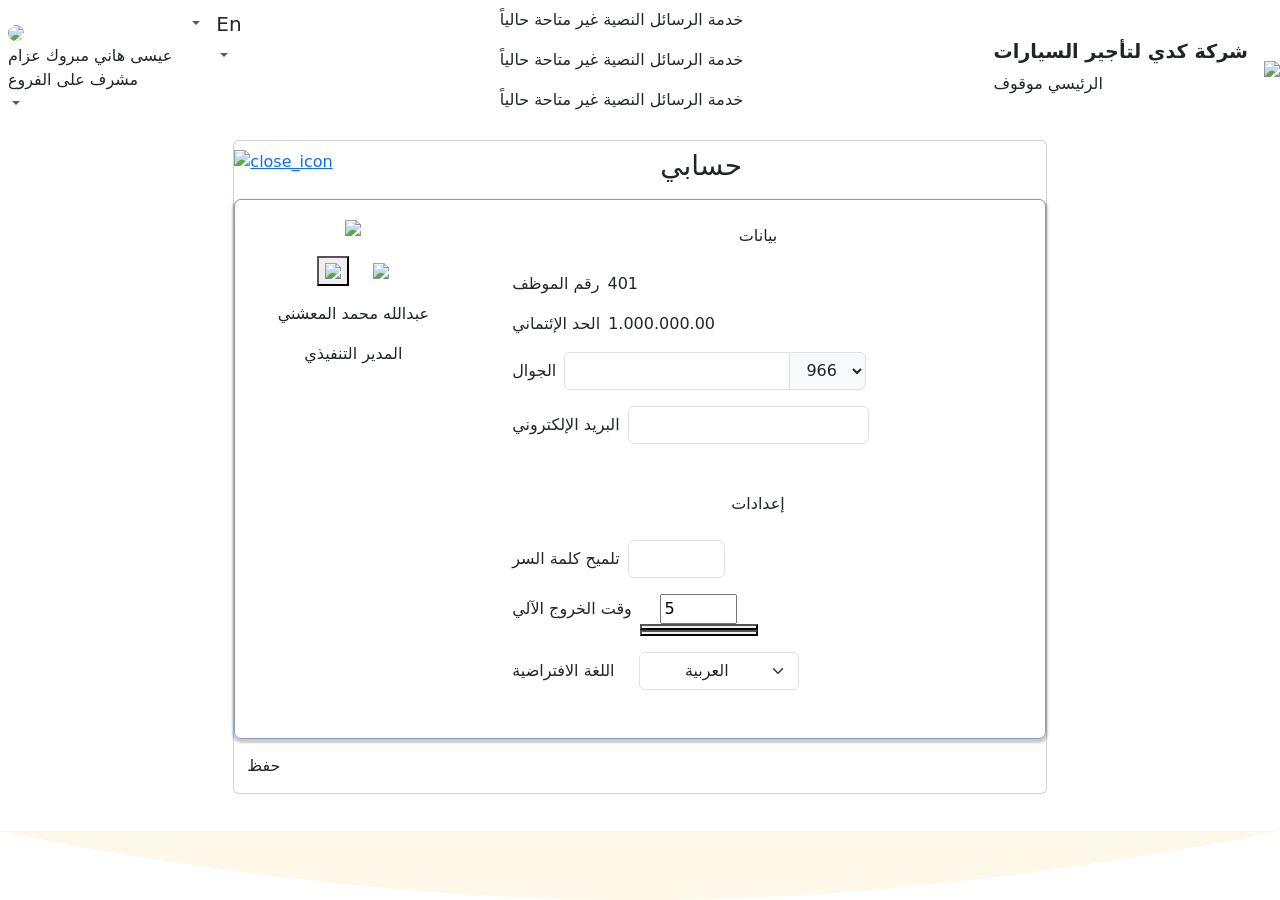
==== Pages/Account/index.html @ f010b860 "Add files via upload" ====
<!DOCTYPE html>
<html lang="en">

<head>
    <meta charset="utf-8">
    <meta http-equiv="X-UA-Compatible" content="IE=edge">
    <meta name="viewport" content="width=device-width, initial-scale=1">
    <title> حسابي</title>
    <link rel="icon" href="logo.png">
    <!-- ========================= CSS here ========================= -->
    <link href="../../css/Common_Style/sb-admin-2.min.css" rel="stylesheet">
    <link href="../../css/Common_Style/NavBar.css" rel="stylesheet">
    <link rel="stylesheet" href="https://cdn.jsdelivr.net/npm/bootstrap@5.3.0/dist/css/bootstrap.min.css">
    <link href="https://fonts.googleapis.com/css?family=Cairo:500,400,700" rel="stylesheet">
    <link rel="stylesheet" href="https://cdnjs.cloudflare.com/ajax/libs/font-awesome/5.15.4/css/all.min.css"
        integrity="sha384-..." crossorigin="anonymous">
    <link rel="stylesheet" href='https://cdnjs.cloudflare.com/ajax/libs/dripicons/2.0.0/webfont.min.css' />

    <link href="../../css/Pages_Style/style.css" rel="styleSheet">
   <style>
        body {
            min-height: 100dvh;
            display: flex;
            flex-direction: column;
            margin: 0;
            padding: 0;
        }
        .container-fluid {
            height: auto;
        }
        #content-wrapper {
            flex: 1;
            display: flex;
            flex-direction: column;
            min-height: 0;
        }
        .main-container {
            flex: 1;
            display: flex;
            flex-direction: column;
            min-height: 0;
            align-items: center;
        }
        .main-card {
            flex: 1;
            display: flex;
            flex-direction: column;
            min-height: 0;
            max-height: 93%;
        }
        .content-row {
            flex: 1;
            display: flex;
            flex-direction: column;
            min-height: 0;
            overflow-y: visible;
        }
        form {
            flex: 1;
            display: flex;
            flex-direction: column;
            min-height: 0;
        }
        fieldset {
            flex: 1;
            display: flex;
            flex-direction: column;
            min-height: 0;
        }
        .form-card {
            flex: 1;
        }
        @media(max-width:500px) {
            body {
                overflow-y: hidden;
            }
        }
        @media(min-width:1399.98px) {
            .main-card {
                max-height: 95%;
            }
        }
    </style>
    <!-- <link href="../../css/English_style.css" rel="styleSheet"> -->

</head>

<body>
    <div id="content-wrapper">
  <header class="header">
            <div class="navbar-area">
            <!-- Topbar -->
            <nav class="navbar navbar-expand navbar-light topbar mb-1 Static-top  justify-content-between"
                style="min-height:100px">
                <!-- Topbar Navbar -->
                <ul class="navbar-nav p-0">
                    <!-- Nav Item - User Information -->
                    <li class="nav-item dropdown no-arrow position-relative">
                        <a class="nav-link dropdown-toggle  gap-2" href="#" id="userDropdown" role="button"
                            data-bs-toggle="dropdown" aria-haspopup="true" aria-expanded="false">
                            <img class="img-profile rounded-circle" src="../../images/common/Demo/Employee_Picture.svg">
                            <div class="userName" style="display: flex; flex-direction: column;">
                                <span class=" text-dark font-weight-bold">
                                    عيسى هاني مبروك عزام
                                </span>
                                <span class="text-dark">
                                    مشرف على الفروع
                                </span>
                            </div>
                        </a>
                        <div class="dropdown-menu dropdown-menu-left  animated--grow-in "
                            style="font-size: 14px; width: 200px;" aria-labelledby="userDropdown">

                             <a class="dropdown-item notify-item" href="index.html">
                                <img src="../../images/common/Static/AccountNavIcon.svg"/>
                                <span>حسابى</span>
                            </a>
                            <a class="dropdown-item notify-item" data-bs-toggle="modal" data-bs-target="#PassWordModal">
                                <img src="../../images/common/Static/PasswordNavIcon.svg" />
                                <span>تغيير كلمة السر</span>
                            </a>
                            <a class="dropdown-item notify-item" href="https://ayatt12.github.io/login_v2/Systems.html">
                                <img src="../../images/common/Static/SystemsNavIcon.svg" href="https://ayatt12.github.io/login_v2/Systems.html"/>
                                <span>الانظمة</span>
                            </a>
                            <hr class="dropdown-divider">
                            <!-- item-->
                            <a class="dropdown-item notify-item" href="https://ayatt12.github.io/login_v2/index.html">
                                <img src="../../images/common/Static/LogoutNavIcon.svg" />
                                <span>تسجيل الخروج</span>
                            </a>
                        </div>
                    </li>
                    <!-- Nav Item - Alerts -->
                    <li class="nav-item dropdown no-arrow mx-2">
                        <a class="nav-link dropdown-toggle p-0" href="#" id="alertsDropdown" role="button"
                            data-bs-toggle="dropdown" aria-haspopup="true" aria-expanded="false">
                            <i class="dripicons-bell noti-icon d-flex "
                                style="font-size: 22px;vertical-align: middle;line-height: 70px;color: #7a7272;"></i>
                            <!-- Counter - Alerts -->
                            <span class="noti-icon-badge"></span>
                        </a>
                        <!-- Dropdown - Alerts -->
                        <div class="dropdown-list dropdown-menu dropdown-menu-left shadow animated--grow-in"
                            aria-labelledby="alertsDropdown">
                            <div class="row alert">
                                <div class="col-6" style="text-align:end;">
                                    الاشعارات
                                </div>

                                <div class="col-3">
                                    علي وشك
                                </div>
                                <div class="col-3">
                                    <span class="d-block">
                                        منتهي
                                    </span>
                                    <span>
                                        (لم يسجل)
                                    </span>
                                </div>
                            </div>
                            <a class="dropdown-item dropdown-item-custom ">
                                <div class="col-md-6 p-0" style="text-align:end;">
                                    مستندات الفرع
                                </div>
                                <div class="col-md-3 Not-ended-Docs-Num text-center">
                                    1
                                </div>
                                <div class="col-md-3 ended-Docs-Num">
                                    0
                                </div>
                            </a>
                            <a class="dropdown-item dropdown-item-custom ">
                                <div class="col-md-6 p-0" style="text-align:end;">
                                    وثائق السيارة
                                </div>
                                <div class="col-md-3 Not-ended-Docs-Num text-center">
                                    0
                                </div>
                                <div class="col-md-3 ended-Docs-Num">
                                    4
                                </div>
                            </a>
                            <a class="dropdown-item dropdown-item-custom ">
                                <div class="col-md-6 p-0" style="text-align:end;">
                                    صيانة السيارة
                                </div>
                                <div class="col-md-3 Not-ended-Docs-Num text-center">
                                    0
                                </div>
                                <div class="col-md-3 ended-Docs-Num">
                                    5
                                </div>
                            </a>
                            <a class="dropdown-item dropdown-item-custom ">
                                <div class="col-md-6 p-0" style="text-align:end;">
                                    اسعار السيارات
                                </div>

                                <div class="col-md-3 Not-ended-Docs-Num text-center">
                                    0
                                </div>
                                <div class="col-md-3 ended-Docs-Num">
                                    2
                                </div>
                            </a>
                        </div>
                    </li>
                    <!-- Nav Item - Language -->
                    <li class="nav-item dropdown no-arrow mx-2 ">
                        <a class="nav-link dropdown-toggle p-0" role="button" href="#">
                            <h5 style="color: #272524;">En</h5>
                        </a>
                    </li>
                </ul>
                <!-- warning messages -->
                <div class="warning-section" id="warningSection">
                    <div class="marquee">
                        <div class="marquee-content">
                            <p> خدمة الرسائل النصية غير متاحة حالياً</p>
                            <p> خدمة الرسائل النصية غير متاحة حالياً</p>
                            <p> خدمة الرسائل النصية غير متاحة حالياً</p>

                        </div>
                    </div>
                    <i class="fa-regular fa-circle-xmark marquee-xmark" id="marquee-xmark" onclick="closeWarning()"></i>
                </div>

                <!-- logo -->
                <div class="d-flex align-items-center on-mobile gap-2 gap-md-3">
                    <div class="">
                        <h1 class="hide-on-mobile" style="font-size: 1.2rem;font-weight: bold;">شركة كدي لتأجير السيارات
                        </h1>
                        <div class="Name_status">
                            <span class="extra-small-mobile m-0"> الرئيسي </span> <span
                                class="BranchStatus">موقوف</span>
                        </div>
                    </div>
                    <a href="#">
                        <img class="extra-small-mobile Logo " src="../../images/common/Demo/DefualtCompany Logo.png">
                    </a>
                </div>
            </nav>
        </div>
        </header>
        <main class="main-container container-fluid">
            <div class="row justify-content-center w-100 h-100">
                <div class="col-sm-11 col-xl-8 text-center h-100 ">
                    <div class="card main-card ">
                        <div class="col-md-12">
                            <div class="row py-2">
                                <div class="col-auto">
                                    <a href="../../index.html">
                                        <img src="../../images/common/Static/Close.svg" alt="close_icon" class="close-icon">
                                    </a>
                                </div>
                                <div class="col">
                                    <h3> حسابي </h3>
                                </div>
                            </div>
                        </div>
                        <div class="col-md-12 px-xxl-4" style="flex: 1;min-height: 0;height: 100%;">
                            <div class="row justify-content-center h-100 content-row">
                                <div class="col-md-12 h-100">
                                    <fieldset>
                                        <form class="needs-validation d-flex flex-column justify-content-between" novalidate id="AccountForm">
                                            <div class="row justify-content-end" style="flex: 1; min-height: 0;">
                                                <div class="col-lg-12 h-100 d-flex">
                                                    <div class="container-fluid" style=" border: 1px solid #39629c9c;border-radius: 7px; box-shadow: 0 2px 2px 2px rgba(0, 0, 0, 0.2);flex: 1;overflow-y: auto;overflow-x: hidden;">
                                                        <div class="row my-3 justify-content-around account-cards-row">
                                                            <div class="col-lg-3 profile-section">
                                                                <div class="row gap-1 gap-lg-3">
                                                                    <div class="col-md-12 d-flex justify-content-center">
                                                                        <div class="profile-photo" style="background-image:url(../../images/common/Demo/Employee_Picture.svg);">
                                                                            <img src="../../images/common/Static/Account_Page/change pic.svg" class="change-profile-btn" id="change-profile-btn">
                                                                            <input type="file" id="Profile-photo-input" class="d-none" name="Profile-photo"onchange="loadFile(event)" />
                                                                        </div>
                                                                    </div>
                                                                    <div class="col-md-12 d-flex justify-content-center">
                                                                        <div class="row align-items-center ">
                                                                            <div class="col-auto">
                                                                                <button type="button" class="custom-img-btn"><img src="../../images/common/Static/Account_Page/icon.svg" data-bs-toggle="modal"href="#signature-modal" /></button>
                                                                            </div>
                                                                            <div class="col-auto">
                                                                                <img src="../../images/common/Static/Account_Page/signature.svg" id="previewSignature">
                                                                            </div>
                                                                        </div>
                                                                    </div>
                                                                    <div class="col-md-12 d-flex justify-content-center  align-items-center flex-column">
                                                                        <p class="user-name">عبدالله محمد المعشني</p>
                                                                        <p>المدير التنفيذي</p>
                                                                    </div>
                                                                </div>
                                                            </div>
                                                            <div class="col-lg-8 Profile-Data-section">
                                                                <div class="info-card mb-3">
                                                                <div class="header-card text-center py-2"> بيانات</div>
                                                                <div class="data-card">
                                                                        <div class="container-fluid">
                                                                            <div class="row g-2 g-lg-0  gap-lg-3 py-3">
                                                                                <div class="col-md-6">
                                                                                    <div class="row g-2">
                                                                                        <div class="col-auto">
                                                                                            <p class="mb-0">رقم الموظف</p>
                                                                                        </div>
                                                                                        <div class="col-auto Saved-data">
                                                                                            <p class="mb-0"> 401 </p>
                                                                                        </div>
                                                                                    </div>
                                                                                </div>
                                                                                <div class="col-md-6">
                                                                                    <div class="row g-2">
                                                                                        <div class="col-auto">
                                                                                            <p class="mb-0"> الحد الإئتماني </p>
                                                                                        </div>
                                                                                        <div
                                                                                            class="col-auto Saved-data">
                                                                                            <p class="mb-0">1.000.000.00</p>
                                                                                        </div>
                                                                                    </div>
                                                                                </div>
                                                                                <div class="col-md-12">
                                                                                    <div class="row align-items-baseline g-2">
                                                                                        <div class="col-md-auto">
                                                                                            <label for="phone"class="form-label mb-0"> الجوال </label>
                                                                                        </div>
                                                                                        <div class="col-md-auto">
                                                                                            <div class="input-group">
                                                                                                <input type="tel"class="form-control inputs tel-input" id="phone" name="phone"required>
                                                                                                <select class="input-group-text select-style counterCode" name="counterCode-phone">
                                                                                                    <option value="966"> 966</option>
                                                                                                </select>
                                                                                            </div>
                                                                                        </div>
                                                                                    </div>
                                                                                </div>
                                                                                <div class="col-md-12">
                                                                                    <div class="row align-items-baseline g-2">
                                                                                        <div class="col-md-auto">
                                                                                            <label for="email"class="form-label mb-0"> البريد الإلكتروني
                                                                                            </label>
                                                                                        </div>
                                                                                        <div class="col-md-6">
                                                                                            <input type="email" id="email" class="form-control inputs english-input" name="email">
                                                                                        </div>
                                                                                    </div>
                                                                                </div>
                                                                                 <div class="header-card text-center mt-lg-4 py-2"> إعدادات</div>
                                                                                <div class="col-md-6">
                                                                                    <div class="row align-items-baseline g-2">
                                                                                        <div class="col-md-auto">
                                                                                            <label for="Password-hint"class="form-label mb-0"> تلميح كلمة السر </label>
                                                                                        </div>
                                                                                        <div class="col-md-5">
                                                                                            <input type="text"id="Password-hint"class="form-control inputs text-center"name="Password-hint"maxlength="50" required>
                                                                                        </div>
                                                                                    </div>
                                                                                </div>
                                                                                <div class="col-6 col-md-6">
                                                                                    <div class="row align-items-baseline g-2">
                                                                                        <div class="col-md-auto">
                                                                                            <label for="automatic-logout"class="form-label mb-0"> وقت الخروج الآلي</label>
                                                                                        </div>
                                                                                        <div class="col">
                                                                                            <div class="number-input-container">
                                                                                                <div class="col p-0">
                                                                                                    <input type="number"value="5" min="5" max="15"class="alert-input"name="automatic-logout" id="automatic-logout" />
                                                                                                </div>
                                                                                                <div class="col d-flex flex-column-reverse p-0">
                                                                                                    <button type="button" class="deincrement"></button>
                                                                                                    <button type="button"class="increment"></button>
                                                                                                </div>
                                                                                            </div>
                                                                                        </div>
                                                                                    </div>
                                                                                </div>
                                                                                <div class="col-6 col-xl-7">
                                                                                    <div class="row align-items-baseline">
                                                                                        <div class="col-md-auto">
                                                                                            <label for="lang">اللغة الافتراضية</label>
                                                                                        </div>
                                                                                        <div class="col">
                                                                                            <select class="form-select select-style text-center"name="language"id="lang">
                                                                                                <option value="Arabic"> العربية</option>
                                                                                                <option value="English"> الإنجليزية</option>
                                                                                            </select>
                                                                                        </div>
                                                                                    </div>
                                                                                </div>
                                                                            </div>
                                                                        </div>
                                                                    </div>
                                                                </div>
                                                            </div>
                                                        </div>
                                                    </div>
                                                </div>
                                            </div>
                                            <div class="col-md-12 py-2 px-0 d-flex">
                                                <button class="btn check-btn payment-button" type="submit">حفظ</button>
                                            </div>
                                        </form>
                                    </fieldset>
                                </div>
                            </div>

                        </div>
                    </div>
                </div>
            </div>
        </main>
        <footer class="fixed-bottom-xl">
            <div class="before-footer-widget">
                <svg width: 100%; height:auto viewbox="0 0 2444 132">
                    <path fill="rgba(254, 248, 232, 1)" fill-rule="evenodd"
                        d="M1222 0h1222c-444.13 88-852.127 132-1223.993 132C849.253 132 442.585 88.263 0 .789V0h1222z">
                    </path>
                </svg>
            </div>
        </footer>
        <!-- signature modal -->
        <div class="modal fade" id="signature-modal" tabindex="-1" aria-hidden="true" data-bs-backdrop="static"
            data-bs-keyboard="false">
            <div class="modal-dialog modal-dialog-centered d-flex justify-content-center">
                <div class="modal-content signature-modal-content p-3">
                    <div class="modal-header p-1 border-0">
                        <button type="button" class="btn-close m-0 p-1" data-bs-dismiss="modal"
                            aria-label="Close"></button>
                    </div>
                    <div class="modal-body Signature-modal-body">
                        <div class="SignatureCard">
                            <div class="image-main-container" id="removeSignatureImg"></div>
                            <div class="upload-container">


                            </div>
                        </div>
                        <br>
                        <div class="row">

                            <div class="col-3">
                                <div class="sinature-Btn-Card p-2">
                                    <img src="../../images/common/Static/Account_Page/signature/Pic.svg" class="w-100" id="UploadSigntaurePic">
                                    <input type="file" id="imageUpload" accept="image/*" style="display: none;">
                                </div>
                            </div>

                            <div class="col-3">
                                <div class="sinature-Btn-Card p-2">
                                    <img src="../../images/common/Static/Account_Page/signature/file-signature_9795523 1.svg" class="w-100"
                                        id="WriteSignature">
                                </div>
                            </div>
                             <div class="col-3">
                                <div class="sinature-Btn-Card p-2">
                                    <img src="img/signature/Frame.svg" class="w-100" id="clear">
                                </div>
                            </div>
                            <div class="col-3">
                                <div class="sinature-Btn-Card p-2">
                                    <img src="../../images/common/Static/Account_Page/signature/save.svg" class="w-100" id="save">
                                </div>
                            </div>
                        </div>
                    </div>
                </div>
            </div>
        </div>

    </div>
    <script src="https://cdn.jsdelivr.net/npm/bootstrap@5.0.2/dist/js/bootstrap.min.js"
        integrity="sha384-cVKIPhGWiC2Al4u+LWgxfKTRIcfu0JTxR+EQDz/bgldoEyl4H0zUF0QKbrJ0EcQF"
        crossorigin="anonymous"></script>
    <script src="https://cdnjs.cloudflare.com/ajax/libs/jquery/3.5.1/jquery.min.js"></script>

    <script src="Scripts/signature.js"></script>
    <!-- local scripts  Profile photo change-->
    <script>
        const changeProfileBtn = document.getElementById('change-profile-btn');
        const ProfilePhotoInput = document.getElementById('Profile-photo-input');
        const profilePhotoDiv = document.querySelector('.profile-photo');

        changeProfileBtn.addEventListener('click', function () {
            ProfilePhotoInput.click();
        });

        var loadFile = function (event) {
            var reader = new FileReader();
            reader.onload = function () {
                profilePhotoDiv.style.backgroundImage = 'url(' + reader.result + ')';
            };
            reader.readAsDataURL(event.target.files[0]);
        };
    </script>

    <!-- local scripts  increment / decrement -->

    <script>
        let deincrement = document.querySelector(".deincrement");
        let increment = document.querySelector(".increment");
        let number = document.querySelector(".alert-input");

        let step = 5;
        let max = 15;
        let min = 5;

        number.addEventListener('blur', () => {
            let currentValue = parseInt(number.value);
            if (isNaN(currentValue)) {
                number.value = min;
            } else if (currentValue > max) {
                number.value = max;
            } else if (currentValue < min) {
                number.value = min;
            }
        });

        increment.addEventListener("click", () => {
            if (parseInt(number.value) + step >= max) {
                number.value = max;
                increment.style.backgroundImage = "url('../../images/common/Static/Account_Page/up1.svg')";
                deincrement.style.backgroundImage = "url('../../images/common/Static/Account_Page/down.svg')";
                return;
            }
            increment.style.backgroundImage = "url('../../images/common/Static/Account_Page/up.svg')";
            deincrement.style.backgroundImage = "url('../../images/common/Static/Account_Page/down.svg')";
            number.value = parseInt(number.value) + step;
        });

        deincrement.addEventListener("click", () => {
            if (parseInt(number.value) - step <= min) {
                number.value = min;
                deincrement.style.backgroundImage = "url('../../images/common/Static/Account_Page/down1.svg')";
                increment.style.backgroundImage = "url('../../images/common/Static/Account_Page/up.svg')";
                return;
            }
            deincrement.style.backgroundImage = "url('../../images/common/Static/Account_Page/down.svg')";
            increment.style.backgroundImage = "url('../../images/common/Static/Account_Page/up.svg')";
            number.value = parseInt(number.value) - step;
        });
    </script>
</body>

</html>
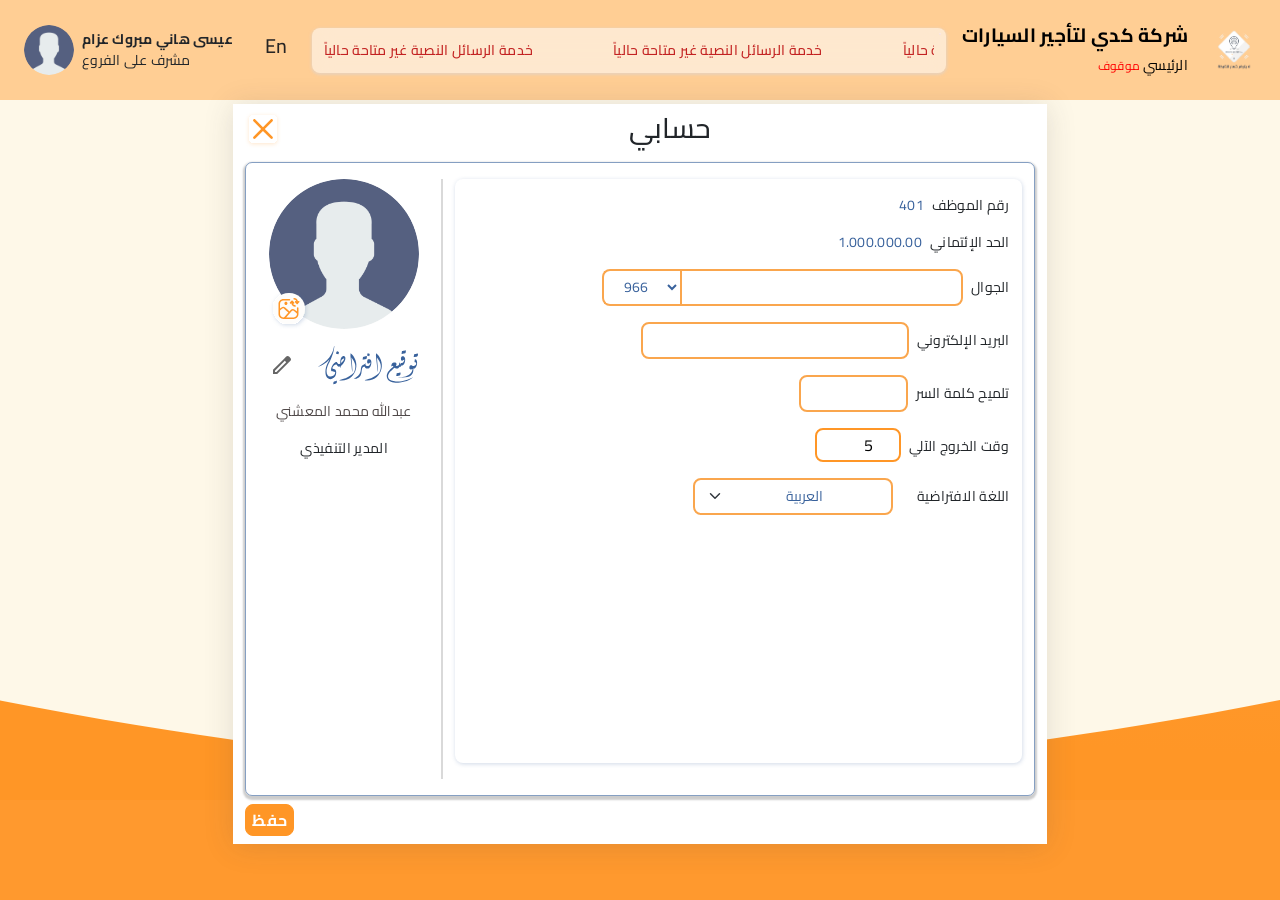
==== commit c1e0e4b3: "Add files via upload" ====
--- a/Pages/Account/index.html
+++ b/Pages/Account/index.html
@@ -477,6 +477,17 @@
     <script src="Scripts/signature.js"></script>
     <!-- local scripts  Profile photo change-->
     <script>
+        function closeWarning() {
+            const warningSection = document.getElementById('warningSection');
+            warningSection.style.transform = 'translateY(-100%)';
+            warningSection.style.opacity = '0';
+            setTimeout(() => {
+                warningSection.style.display = 'none';
+            }, 300);
+        }
+
+    </script>
+    <script>
         const changeProfileBtn = document.getElementById('change-profile-btn');
         const ProfilePhotoInput = document.getElementById('Profile-photo-input');
         const profilePhotoDiv = document.querySelector('.profile-photo');
--- a/css/Common_Style/NavBar.css
+++ b/css/Common_Style/NavBar.css
@@ -0,0 +1,307 @@
+/*=======================Navbar======================*/
+nav {
+  background-color: rgba(255, 206, 148, 1);
+  padding: .5rem 1rem !important;
+  color: black;
+}
+
+.on-mobile {
+  text-align: end;
+}
+
+.img-profile {
+  height: 50px !important;
+  width: 50px !important;
+}
+
+.notify-item {
+  display: flex;
+  justify-content: space-between;
+}
+
+.notify-item img {
+  width: 20px;
+  margin: 0px 5px;
+}
+
+.dripicons-bell {
+  margin-bottom: 8px;
+}
+
+/*=======================navbar lists ======================*/
+.alert {
+  color: #fff;
+  background-color: #FF992E;
+  flex-direction: row-reverse;
+  font-size: .7rem;
+  font-weight: 500;
+  margin-bottom: 0;
+  border: 1px solid #4e73df;
+  padding: 0.5rem 0.6rem;
+}
+
+.dropdown-item-custom {
+  display: flex;
+  flex-direction: row-reverse;
+  padding-bottom: 0.5rem;
+  border-bottom: 1px solid #e3e6f0;
+  font-size: .7rem;
+  flex-direction: row-reverse;
+
+}
+
+.ended-Docs-Num {
+  color: red;
+}
+
+.Not-ended-Docs-Num {
+  color: #FF992E;
+}
+
+.Logo {
+  height: 60px;
+}
+
+.BranchStatus {
+  font-size: .75rem;
+  color: red;
+}
+
+.Name_status {
+  display: flex;
+  justify-content: flex-start;
+  flex-direction: row-reverse;
+  gap: 3px;
+  align-items: center;
+}
+
+/*=======================topbar  warnings line ======================*/
+.warning-section {
+  background-color: rgb(253 253 253 / 56%);
+  text-align: center;
+  box-shadow: 0px 1px 3px 1px #dbd4d496;
+  backdrop-filter: blur(10px);
+  padding: 0.75rem;
+  border-radius: 8px;
+  position: relative;
+  overflow: hidden;
+  flex: 1;
+  max-width: 80%;
+  margin: 0 1rem;
+}
+
+.marquee {
+  white-space: nowrap;
+  overflow: hidden;
+  position: relative;
+}
+
+.marquee-content {
+  display: flex;
+  gap: 5rem;
+  animation: marquee 15s linear infinite;
+  color: #C32222;
+  font-weight: 500;
+}
+
+.marquee-content:hover {
+  animation-play-state: paused;
+  ;
+}
+
+.marquee-content p {
+  margin-bottom: 0;
+}
+
+@keyframes marquee {
+  100% {
+    transform: translateX(100%);
+  }
+
+  0% {
+    transform: translateX(-100%);
+  }
+}
+
+.marquee-xmark {
+  position: absolute;
+  top: 5px;
+  right: 5px;
+  background: #C32222;
+  border-radius: 50%;
+  cursor: pointer;
+  color: white;
+  font-size: 16px;
+  border: white 1px solid;
+}
+/*======================= Password Modal ======================*/
+.password-input-page {
+  padding: 10px 40px 10px 30px;
+  font-size: 16px;
+  position: relative;
+  min-height: 48px !important;
+}
+
+.lock-icon {
+  position: absolute;
+  right: 15px;
+  top: 35%;
+  transform: translateY(-50%);
+  color: #555;
+  z-index: 1;
+}
+
+.toggle-password {
+  position: absolute;
+  left: 15px;
+  top: 35%;
+  transform: translateY(-50%);
+  cursor: pointer;
+  color: #555;
+  z-index: 1;
+}
+
+.input-wrapper {
+  position: relative;
+  display: inline-block;
+  width: 100%;
+}
+
+#NewPassword::placeholder {
+  color: #D9D9D9;
+}
+
+.password-input{
+  border-radius: 8px;
+  border: 2px solid #faa64d;
+  resize: none;
+  font-size: .875rem;
+  min-height: 48px !important;
+}
+
+.password-input:focus{
+  box-shadow: none !important;
+  border: 2px solid #facd9c !important;
+}
+.PassWord-invaildBox {
+    margin-top: .25rem;
+    min-height: 20px;
+}
+.Password-invalid-feedback {
+    color: red;
+    display: block;
+    font-size: 12px;
+    margin-top: 0rem;
+    text-align: end;
+}
+/*=======================  Media ======================*/
+@media (max-width: 991px) {
+  .navbar {
+    flex-wrap: wrap !important;
+    height: auto;
+    gap: 1rem;
+  }
+
+  .warning-section {
+    order: 3;
+    flex-basis: 100%;
+    max-width: 100%;
+    margin: 0;
+  }
+}
+
+@media (max-width: 665px) {
+
+  .hide-on-mobile {
+    display: none;
+  }
+
+  .on-mobile {
+    flex-direction: column-reverse;
+    padding-top: 16px;
+  }
+
+  .on-mobile p {
+    margin-left: 0px;
+  }
+}
+
+@media (max-width:484px) {
+  .card-body {
+    padding: .5rem !important;
+  }
+}
+
+@media (max-width: 1024px) {
+
+  .hide-on-mobile {
+    font-size: .8rem !important;
+  }
+
+  .extra-small-mobile {
+    font-size: .8rem !important;
+  }
+
+  .userName {
+    font-size: .8rem;
+  }
+}
+
+
+@media (max-width: 768px) {
+  .on-mobile img {
+    /* display: none; */
+    width: 100px;
+    height: auto;
+  }
+
+  .hide-on-mobile {
+
+    display: none;
+  }
+
+  .on-mobile p {
+    display: none;
+  }
+}
+
+@media (max-width: 560px) {
+  .navbar {
+    padding: 8px 12px !important;
+  }
+
+}
+
+@media (max-width: 500px) {
+  .userName {
+    display: none !important;
+  }
+
+  .dripicons-message,
+  .dripicons-bell {
+    font-size: 17px !important;
+  }
+}
+
+@media (max-width: 375px) {
+  .nav {
+    padding: 0.5rem 0.6rem !important;
+  }
+
+
+
+  #userDropdown {
+    padding: 0;
+  }
+
+  .btn-secondary1 {
+    font-size: 12px;
+  }
+
+
+}
+@media (max-width: 320px) {
+    .extra-small-mobile, .BranchStatus {
+        display: none;
+    }
+}
--- a/css/Pages_Style/style.css
+++ b/css/Pages_Style/style.css
@@ -0,0 +1,3287 @@
+* {
+    margin: 0;
+    padding: 0;
+}
+
+/*Background color*/
+body {
+    background-color: rgba(254, 248, 232, 1);
+    min-height: 100dvh;
+    height: 100dvh;
+    display: flex;
+    flex-direction: column;
+    margin: 0;
+    padding: 0;
+    font-family: 'Cairo';
+    font-weight: 400;
+    font-size: .875rem;
+    letter-spacing: 0.28px;
+}
+
+nav {
+    background-color: rgba(255, 206, 148, 1);
+    padding: .5rem 1rem !important;
+}
+
+/*######################################################## */
+.on-mobile {
+    text-align: end;
+}
+
+.Long_Text_align {
+    text-align: end;
+}
+
+/*######################################################## */
+.notes_box {
+    direction: rtl;
+}
+
+.inputs,
+.form-control1,
+.form-control2,
+.form-select-last,
+.form-select-selling,
+.textarea-inputs,
+.form-select-settel {
+    border-radius: 8px;
+    border: 2px solid #faa64d;
+    resize: none;
+    font-size: .875rem;
+}
+
+.inputs:focus,
+.textarea-inputs:focus,
+.form-select-driver:focus,
+.form-control2:focus,
+.form-control1:focus,
+.form-select-last:focus,
+.form-select-settel:focus {
+    box-shadow: none !important;
+    border: 2px solid #facd9c !important;
+}
+
+.textarea-inputs {
+    /* border-top: none; */
+    /* min-height: calc(3em + 0.75rem + calc(var(--bs-border-width)* 2)) !important; */
+}
+
+.inputs {
+
+
+    /* border-top: none; */
+    width: 100%;
+    padding: 0.375rem 0.75rem;
+}
+
+.form-control1 {
+    width: 90px;
+    text-align: center;
+}
+
+#days-number-input {
+    width: 110px;
+}
+
+.form-control2 {
+    text-align: center;
+    width: 120px;
+
+}
+
+.form-select-last {
+    /* border-top: none; */
+    text-align: right;
+    width: 100%;
+
+}
+
+
+.form-select-selling {
+    text-align: right;
+}
+
+.form-control:focus {
+    color: var(--bs-body-color);
+    background-color: var(--bs-body-bg);
+    border-color: #ff9626;
+    box-shadow: 0px 9px 20px 0rem #ff962610;
+    /* border-top: none; */
+}
+
+.form-select:focus {
+    color: var(--bs-body-color);
+    background-color: var(--bs-body-bg);
+    border-color: #ff9626;
+    box-shadow: 0px 9px 20px 0rem #ff962610;
+    /* border-top: none; */
+}
+
+/* global */
+.centered-input-label {
+    padding-top: calc((35px - 1.5em) / 2);
+}
+
+.form-select {
+    background-position: left .75rem center !important;
+    direction: rtl;
+    padding: .2rem .75rem .2rem 2rem;
+    height: 35px;
+}
+
+.modal-header .btn-close {
+    background: url(../img/cancel-2.svg) !important;
+    background-size: contain !important;
+    background-repeat: no-repeat !important;
+    opacity: 1;
+    width: .5em;
+    border-radius: 0;
+}
+
+::-webkit-scrollbar {
+    width: 5px;
+    height: 5px;
+    border-radius: 7px;
+
+}
+
+/* Track */
+::-webkit-scrollbar-track {
+    box-shadow: inset 0 0 5px rgba(128, 128, 128, 0.678);
+    background: #fffdfd;
+    border-radius: 7px;
+}
+
+/* Handle */
+::-webkit-scrollbar-thumb {
+    background: #FF9626;
+    border-radius: 7px;
+}
+
+/* Handle on hover */
+::-webkit-scrollbar-thumb:hover {
+    background: #555;
+}
+
+.secondline-p {
+    font-size: .8rem;
+    margin-bottom: .4rem;
+}
+
+.btn {
+    white-space: nowrap;
+}
+
+/*======================================================================
+//           ========================== account style ==============================================================================================
+//          =====================================================================*/
+.account-dropdown {
+    text-align: center;
+}
+
+.account-modal-header {
+    flex-direction: row-reverse;
+    align-items: center;
+    justify-content: center;
+    border-bottom: none;
+    padding: 0;
+}
+
+.account-modal-header .close {
+    padding: 1rem;
+    padding-left: .1rem;
+    margin: -1rem -1rem -2.5rem auto;
+    direction: rtl;
+}
+
+.account-modal-rows {
+    justify-content: flex-start;
+    flex-direction: row-reverse;
+    font-weight: 500;
+}
+
+.personal-data {
+    color: #39629C;
+    letter-spacing: 0.28px;
+    font-weight: 400;
+}
+
+
+
+.account-titles {
+    text-align: end;
+}
+
+.account-select {
+    border-radius: 8px;
+    border: 2px solid #FF9626;
+    text-align: center;
+    color: #39629C;
+    width: 100%;
+    direction: rtl;
+    height: 32px;
+    padding: 0;
+    font-size: .75rem;
+}
+
+
+#phone {
+    padding-left: 70px;
+    position: relative;
+}
+
+#country-code {
+    width: fit-content;
+    color: #39629C;
+    position: absolute;
+    top: 2px;
+    /* bottom: 4px; */
+    left: 23px;
+    border: none;
+    z-index: 2;
+
+}
+
+.save-button-row {
+    border: none;
+    flex-direction: row-reverse;
+    padding-left: 40px;
+}
+
+#passowrd-save {
+    padding-left: 25px;
+
+}
+
+.btn-custom {
+    color: #fff !important;
+    background-color: #FF9626 !important;
+    border-color: #FF9626;
+    padding-top: 0;
+    padding-bottom: 1px;
+    padding-right: 15px;
+    border-radius: 8px;
+    padding-left: 15px;
+}
+
+.btn-custom:hover {
+    background-color: #fff !important;
+    color: #FF9626 !important;
+    box-shadow: none !important;
+}
+
+.pass-titles {
+    text-align: end;
+}
+
+.profile-image-col {
+    margin: auto;
+    text-align: center;
+    display: flex;
+    justify-content: center;
+    align-items: center;
+
+}
+
+.profile-Image-div {
+    width: 150px;
+    height: 150px;
+    border-radius: 50%;
+    position: relative;
+}
+
+.profileImage {
+    width: 100%;
+    height: 100%;
+    border-radius: 50%;
+}
+
+.upload_Icon_div {
+    height: 35px;
+    width: 35px;
+    border: 2px solid #39629C;
+    border-radius: 50%;
+    position: absolute;
+    right: 30px;
+    bottom: 0px;
+    display: flex;
+    align-items: center;
+    justify-content: center;
+    cursor: pointer;
+}
+
+.profile-badge {
+    font-family: 'cairo';
+    display: flex;
+    flex-direction: column;
+    justify-content: center;
+    align-items: center;
+    border-radius: 8px;
+    border: 1px solid #39629C;
+    box-shadow: 0px 4px 4px 0px rgba(0, 0, 0, 0.25);
+    padding: 12px;
+    font-weight: 500;
+    position: relative;
+    margin: 0px 10px;
+}
+
+
+
+.profile-pic {
+    border: 1px solid #F69726;
+    height: 100px;
+    width: 100px;
+    left: 50%;
+    padding: 10px;
+    fill: #F69726;
+    box-shadow: 1px 1px 3px 0px rgba(244, 149, 38, 0.90) inset, -1px -1px 2px 0px rgba(248, 153, 38, 0.90) inset, 1px -1px 2px 0px rgba(244, 149, 38, 0.20) inset, -1px 1px 2px 0px rgba(244, 149, 38, 0.20) inset;
+    filter: drop-shadow(1px 1px 2px rgba(248, 153, 38, 0.30));
+    border-radius: 50%;
+    display: flex;
+    align-items: center;
+    align-content: center;
+    justify-content: center;
+}
+
+.preview {
+    cursor: pointer;
+}
+
+.remove_profile {
+    position: absolute;
+    top: 5px;
+    right: 5px;
+    cursor: pointer;
+}
+
+.upload-modal {
+    align-items: center;
+    justify-content: center;
+}
+
+.Password-container {
+    padding: 24px;
+}
+
+.svg-path {
+    transition: all 0.3s;
+    cursor: pointer;
+}
+
+.svg-container:hover .svg-path {
+    fill-opacity: 1;
+}
+
+.signature-modal-content {
+    border-radius: 8px;
+    border: 2px solid #FF9626;
+    background: #FFF;
+    backdrop-filter: blur(10px);
+}
+
+.signature-modal-header {
+    flex-direction: column-reverse;
+    background-color: #FCFCFC;
+}
+
+.sinature-Btn-Card {
+    cursor: pointer;
+    box-shadow: 1px 0.5px 8px 0px #FF962633;
+    border-radius: 8px;
+}
+
+.title_signture {
+    display: flex;
+    justify-content: center;
+    width: 100%;
+    position: relative;
+}
+
+.signture_close {
+    position: absolute;
+    top: 0;
+    left: 0;
+}
+
+.anchors {
+    gap: 10px;
+    display: flex;
+    justify-content: flex-end;
+    padding: 0.5rem;
+    padding-bottom: 0rem;
+    font-size: 16px;
+}
+
+.anchors a {
+    color: black;
+    text-decoration: none;
+
+}
+
+.activee {
+    border-bottom: 2px solid #39629C;
+}
+
+.canvas_signture {
+    border-bottom: 1px solid #727272;
+    margin-bottom: 15px;
+}
+
+.upload-btn-wrapper {
+    position: relative;
+    overflow: hidden;
+    display: inline-block;
+}
+
+.upload-btn-wrapper input[type=file] {
+    position: absolute;
+    left: 0;
+    top: 0;
+    opacity: 0;
+    height: 100%;
+    width: 100%;
+}
+
+.signture_pen {
+    height: 60px;
+    display: flex;
+    align-items: flex-end;
+    padding-bottom: 12px
+}
+
+.account_close {
+    position: absolute;
+    top: 10px;
+    left: 10px;
+}
+
+/*===========================================================================================================================================*/
+
+
+/*form styles*/
+#SettlementForm {
+    text-align: end;
+    position: relative;
+}
+
+.invalid-feedback {
+    color: red;
+    display: block;
+    font-size: 12px;
+}
+.requird-field {
+ margin-top: .25rem;
+}
+@media (max-width:991px) {
+    .invalid-feedback {
+        font-size: 10px;
+    }
+
+    .requird-field {
+        font-size: 10px;
+
+    }
+}
+
+.content-row {
+    height: 100%;
+    align-items: center;
+    justify-content: center;
+}
+
+.form-card {
+    border: 1px solid #39629c9c;
+    border-radius: 7px;
+    box-shadow: 0 2px 2px 2px rgba(0, 0, 0, 0.2);
+    padding: 18px;
+    box-sizing: border-box;
+    width: 100%;
+    position: relative;
+    overflow-y: auto;
+    overflow-x: clip;
+}
+
+#custody-form,
+#contract-extension2-form,
+#report-form,
+#tenant-form,
+#tenant-details-form,
+#myForm {
+    height: 100%;
+}
+
+.main-card {
+    box-shadow: 0 .15rem 1.75rem 0 rgba(58, 59, 69, .15) !important;
+    height: 100%;
+    justify-content: space-between;
+}
+
+fieldset {
+    display: flex;
+    flex-direction: column;
+    align-items: center;
+    height: 100%;
+    width: 100%;
+}
+
+
+#SettlementForm fieldset {
+    background: rgba(255, 255, 255, 0);
+    border: 0 none;
+    border-radius: 0.5rem;
+    box-sizing: border-box;
+    width: 100%;
+    margin: 0;
+    position: relative;
+}
+
+.form-card {
+    display: flex;
+    flex-direction: column;
+    color: black;
+    /* height: 100%; */
+    /* justify-content: space-between; */
+}
+
+
+
+
+/*The background card*/
+.card {
+    z-index: 0;
+    border: none;
+    border-radius: 0px;
+    position: relative;
+}
+
+.card-title {
+    color: #FF9626;
+    text-shadow: 1px 4px 4px rgb(187 187 187 / 68%);
+    font-size: 1.2rem;
+    letter-spacing: 0.32px;
+}
+
+.invalid-feedback {
+    text-align: end;
+}
+
+textarea {
+    direction: rtl;
+}
+
+/* /////////////////////////////////////// */
+
+.form-outline {
+    position: relative;
+    color: rgba(0, 0, 0, 0.32);
+}
+
+.form-outline {
+    display: inline-block;
+}
+
+
+.form-outline input {
+    text-indent: 32px;
+    width: 300px;
+}
+
+.form-outline .fa-search {
+    position: absolute;
+    top: 10px;
+    left: 10px;
+    width: fit-content;
+}
+
+.custom {
+    width: 16px;
+    height: 16px;
+    border: 1px solid black
+}
+
+
+
+/* 
+.form-control:focus {
+    border: 1px solid #FF9626;
+    border-top: none;
+    box-shadow: 3px 5px 5px rgba(255, 150, 38, .2);
+} */
+
+.form-check-inline {
+    display: inline-flex;
+    margin-right: 0rem;
+    gap: 30px;
+}
+
+@media (max-width:500px) {
+    .form-check-inline {
+        padding: 2px;
+    }
+}
+
+.data-row {
+    flex-direction: row-reverse;
+}
+
+.label-data-col {
+    justify-content: flex-end;
+}
+
+.personal-data {
+    color: #39629C;
+}
+
+.payment-button {
+    height: fit-content;
+    font-weight: 700 !important;
+    padding: 0px 6px !important;
+}
+
+.table-scroll {
+    flex: 1;
+    min-height: 0;
+    height: 95%;
+    overflow: auto;
+    padding-left: 0;
+    min-height: 100px;
+}
+
+.table th {
+    position: sticky;
+    top: 0;
+}
+
+#SettlementTable {
+    padding-left: 0;
+    display: block;
+}
+
+#myTable {
+    direction: ltr;
+
+}
+
+#reportTable {
+    direction: ltr;
+}
+
+#SettlementTable {
+    direction: ltr;
+
+}
+
+#extensionTable {
+    direction: ltr;
+
+}
+
+.table-row {
+    flex: 1;
+    min-height: 0px;
+}
+
+.table-scroll::-webkit-scrollbar {
+    width: 10px;
+    height: 5px;
+}
+
+.table-scroll::-webkit-scrollbar-track {
+    background: rgb(255, 255, 255);
+    border-radius: 5px;
+}
+
+.table-scroll::-webkit-scrollbar-thumb {
+    background: rgba(255, 150, 38, 0.40);
+    border-radius: 5px;
+    height: 10px;
+}
+
+.table-scroll::-webkit-scrollbar-thumb:hover {
+    background: #ff9626af;
+}
+
+.table {
+    --bs-table-hover-bg: #fff7de;
+    width: 100%;
+}
+
+/* options fieldset table style */
+.table-bordered thead th {
+    border-bottom-width: 1px;
+    border: 1px solid rgba(255, 150, 38, 0.64);
+    text-align: center;
+
+
+}
+
+.table-bordered td,
+.table-bordered th {
+
+    border: 1px solid rgba(255, 150, 38, 0.64);
+}
+
+.table th {
+    font-size: 14px;
+    font-style: normal;
+    font-weight: 400;
+    line-height: normal;
+    position: sticky;
+    top: 0;
+}
+
+.pdf-Tableicons {
+    width: 40px;
+    height: 40px;
+}
+
+.table tbody tr {
+    cursor: pointer;
+}
+
+/* /////////////global////////////// */
+.container-fluid {
+    position: relative;
+}
+
+
+#content-wrapper {
+    height: 100%;
+}
+
+.cancle-icon {
+    width: 15px;
+    height: 15px;
+    margin-left: 25px;
+}
+
+
+/* STYLING BEFORE FOOTER WIDGET */
+.before-footer-widget {
+    height: 100px;
+    background-image: linear-gradient(2.71deg, #FF9626 64.81%, rgba(255, 150, 38, 0.18) 153.13%);
+    font-size: 0;
+}
+
+footer {
+    position: fixed;
+    bottom: 0%;
+    z-index: -9999;
+    background-color: #FF992E;
+    width: 100%;
+    height: 200px;
+}
+
+/* ^^^^^^^^^^^^^^^^^^^^^^^^^^^^^^^^^^^^^^^^^^^^^^^^^^^^^^^^^^^^ */
+.alert {
+    color: #fff;
+    background-color: #FF992E;
+    flex-direction: row-reverse;
+    font-size: .7rem;
+    font-weight: 600;
+    margin-bottom: 0;
+    border: 1px solid #4e73df;
+    padding: 0.5rem 0.6rem;
+}
+
+.dropdown-item-custom {
+    display: flex;
+    flex-direction: row-reverse;
+    padding-bottom: 0.5rem;
+    border-bottom: 1px solid #e3e6f0;
+    font-size: .7rem;
+    flex-direction: row-reverse;
+
+}
+
+.ended-Docs-Num {
+    color: red;
+}
+
+.Not-ended-Docs-Num {
+    color: #FF992E;
+}
+
+/* /////////////////////////////////////////////////tenant-details-css//////////////////////////////////////////////////// */
+.personal-data {
+    color: #39629C;
+}
+
+.button-row {
+    justify-content: space-between;
+    margin-right: 0px;
+    margin-left: 0px;
+    width: 97%;
+}
+
+.btn-custom {
+    --bs-btn-color: #fff;
+    --bs-btn-bg: #FF9626;
+    --bs-btn-border-color: #FF9626;
+    --bs-btn-hover-color: #FF9626;
+    --bs-btn-hover-bg: #ffffff;
+    --bs-btn-hover-border-color: #FF9626;
+    --bs-btn-focus-shadow-rgb: 49, 132, 253;
+    --bs-btn-active-color: #fff;
+    --bs-btn-active-bg: #FF9626;
+    --bs-btn-active-border-color: #FF9626;
+    --bs-btn-active-shadow: inset 0 3px 5px rgba(0, 0, 0, 0.125);
+    --bs-btn-disabled-color: #fff;
+    --bs-btn-disabled-bg: #FF9626;
+    --bs-btn-disabled-border-color: #FF9626;
+    padding-top: 0;
+    padding-bottom: 1px;
+}
+
+.button-card55 {
+    display: flex;
+    justify-content: center;
+    width: fit-content;
+}
+
+/* ////////////////////////////////custody///////////////////////////////////////////////// */
+.custody-input {
+    --bs-form-check-bg: var(--bs-body-bg);
+    width: 1.1em;
+    height: 1.1em;
+    margin-top: 0.25em;
+    vertical-align: top;
+    background-color: white;
+    background-image: var(--bs-form-check-bg-image);
+    background-repeat: no-repeat;
+    background-position: center;
+    background-size: contain;
+    border: 1px solid #39629C;
+    border-radius: 0px !important;
+    -webkit-appearance: none;
+    -moz-appearance: none;
+    appearance: none;
+    position: static;
+    margin: 0px;
+    margin-bottom: 20px;
+}
+
+@media (max-width:1399.98px) {
+    .Available-order {
+        order: 1;
+    }
+
+    .paid-order {
+        order: 2;
+    }
+
+    .credit-order {
+        order: 3;
+
+    }
+
+    .debit-order {
+        order: 4;
+    }
+}
+
+@media (max-width:767px) {
+    .Available-order {
+        min-width: 50%;
+    }
+
+    .paid-order {
+        min-width: 50%;
+    }
+
+    .credit-order {
+        min-width: 50%;
+
+    }
+
+    .debit-order {
+        min-width: 50%;
+    }
+
+    .Report-reserved-balance {
+        min-width: 50%;
+    }
+
+    .Report-avaliable-balance {
+        min-width: 50%;
+    }
+
+    .report-credit {
+        min-width: 50%;
+    }
+
+    .report-debit {
+        min-width: 50%;
+    }
+
+}
+
+
+/* ///////////////////////////////////////////extension1////////////////////////////////////// */
+#extensionTable tr {
+    cursor: pointer;
+}
+
+
+/* ////////////////////////////////////////extension2////////////// */
+
+.dropdown-content {
+    display: none;
+    border: 1px solid #FF9626;
+    border-radius: 8px;
+    width: 100%;
+    margin-top: 10px;
+    position: absolute;
+    z-index: 9999;
+    background-color: white;
+    padding: 10px;
+    font-size: 0.75rem;
+}
+
+.dropdown-content-extension p {
+    margin-bottom: .4rem !important;
+}
+
+.dropdown-content-extension {
+    width: fit-content;
+    min-width: 255px;
+    right: 0px;
+}
+
+.dropdown-content-row {
+    flex-direction: row-reverse;
+    text-align: end;
+}
+
+
+.requird-field-row-last {
+    justify-content: flex-end;
+    min-height: 25px;
+}
+
+
+.button-row {
+    justify-content: space-between;
+    margin-right: 0px;
+    margin-left: 0px;
+    width: 100%;
+}
+
+.button-card {
+    display: flex;
+    justify-content: center;
+    width: fit-content;
+}
+
+
+#hover-image-extension2 {
+    cursor: pointer;
+}
+
+
+/* //////////////////////////////report/////////////////////////////////////////// */
+
+
+.modal-header .close {
+    padding: 0;
+    margin: 0;
+}
+
+.report-modal-content {
+    border: 3px solid #FF9626
+}
+
+.close {
+    color: #FF9626
+}
+
+.data-details {
+    border: 1px solid #39629C;
+    margin: 4px;
+    border-radius: 8px;
+    margin: 5px 20px 20px;
+    padding: 8px;
+    font-size: .75rem;
+    box-shadow: 0 2px 2px 2px rgba(0, 0, 0, 0.2);
+
+}
+
+/* =========================================================================Settlement ==================================================== */
+/* Hide all except first fieldset */
+
+#SettlementForm fieldset:not(:first-of-type) {
+    display: none;
+}
+
+#progressbar {
+    display: flex;
+    flex-direction: row-reverse;
+}
+
+
+/* action Buttons*/
+#SettlementForm .action-button {
+    width: fit-content;
+    background: transparent;
+    font-weight: bold;
+    color: #FF9626;
+    border: none;
+    border-radius: 0px;
+    cursor: pointer;
+    padding: 10px 5px;
+    margin: 10px 5px;
+}
+
+.action-button:focus{
+ outline: none !important;
+box-shadow: none !important;
+}
+
+/*Previous Buttons*/
+#SettlementForm .action-button-previous {
+    width: fit-content;
+    background: transparent;
+    font-weight: bold;
+    color: #FF9626;
+    border: 0 none;
+    border-radius: 0px;
+    cursor: pointer;
+    padding: 10px 5px;
+    margin: 10px 5px;
+}
+
+/*progressbar*/
+#progressbar {
+    margin-bottom: 10px;
+    overflow: hidden;
+    color: lightgrey;
+    padding-left: 0;
+    text-align: center;
+}
+
+#progressbar .active {
+    color: #000000;
+
+}
+
+#progressbar li {
+    list-style-type: none;
+    font-size: 12px;
+    width: 100%;
+    float: right;
+    position: relative;
+}
+
+/*Icons in the ProgressBar*/
+#progressbar #Rental_terms:before {
+    content: "";
+    box-shadow: 2px 2px 2px #00000052;
+}
+
+#progressbar #Expenses:before {
+    content: "";
+    box-shadow: 2px 2px 2px #00000052;
+
+}
+
+#progressbar #compensation:before {
+    content: "";
+    box-shadow: 2px 2px 2px #00000052;
+
+}
+
+#progressbar #check:before {
+    content: "";
+    box-shadow: 2px 2px 2px #00000052;
+
+}
+
+#progressbar #payment:before {
+    content: "";
+    box-shadow: 2px 2px 2px #00000052;
+
+}
+
+
+/*ProgressBar before any progress*/
+#progressbar li:before {
+    width: 30px;
+    height: 30px;
+    line-height: 45px;
+    display: block;
+    font-size: 18px;
+    color: #ffffff;
+    background: #FFE4C6;
+    border-radius: 50%;
+    margin: 0 auto 10px auto;
+    padding: 2px;
+}
+
+/*ProgressBar connectors*/
+#progressbar li:after {
+    content: '';
+    width: 100%;
+    height: 1px;
+    background: lightgray;
+    position: absolute;
+    left: 0;
+    top: 16px;
+    z-index: -1;
+}
+
+#progressbar #Rental_terms:after {
+    width: 50%;
+
+}
+
+#progressbar #payment:after {
+    width: 65%;
+    left: 50%;
+
+}
+
+/*Color number of the step and the connector before it*/
+#progressbar li.active:before,
+#progressbar li.active:after {
+    background: #FF9626;
+}
+
+/* /////////////////////////////////////SettlementCard1//////////////////////////////////// */
+.SettlementCard1 {
+    /* gap:17px */
+}
+
+.data-row-Settl {
+    flex-direction: row-reverse;
+    align-items: flex-start;
+}
+
+.data-col-Settl {
+    display: flex;
+    flex-direction: row-reverse;
+    flex-wrap: wrap;
+}
+
+.Settlement-input-checkbox {
+    --bs-form-check-bg: var(--bs-body-bg);
+    width: 1.3em;
+    height: 1.3em;
+    vertical-align: middle;
+    background-color: white;
+    border: 1px solid #39629C;
+    border-radius: 0px !important;
+    position: static;
+    margin-left: 10px;
+}
+
+#hover-image-Settlement,
+#contract-value-Settlement2,
+#contract-value-Settlement3,
+#contract-value-Settlement4 {
+    cursor: pointer;
+}
+
+
+
+/* /////////////////////////////////////SettlementCard2//////////////////////////////////// */
+.expensesDiv {
+    display: flex;
+    justify-content: flex-start;
+    flex-direction: row-reverse;
+    flex-wrap: wrap;
+}
+
+
+/* /////////////////////////////////////SettlementCard3//////////////////////////////////// */
+.compensation-Div {
+    display: flex;
+    justify-content: flex-start;
+    flex-direction: row-reverse;
+    flex-wrap: wrap;
+}
+
+
+
+/* /////////////////////////الفحص الظاهري///////////////////////////////// */
+.upload__box {
+    display: flex !important;
+    justify-content: flex-end;
+}
+
+.upload__box2 {
+    display: flex !important;
+    justify-content: flex-end;
+}
+
+.upload__inputfile {
+    width: .1px;
+    height: .1px;
+    opacity: 0;
+    overflow: hidden;
+    position: absolute;
+    z-index: -1;
+}
+
+.upload__inputfile2 {
+    width: .1px;
+    height: .1px;
+    opacity: 0;
+    overflow: hidden;
+    position: absolute;
+    z-index: -1;
+}
+
+.upload__btn-box {
+    order: 1;
+}
+
+.upload__btn-box2 {
+    order: 1;
+}
+
+.virtual-check-data {
+    display: flex;
+    flex-direction: column;
+}
+
+.CurrentReadingg_row {
+    flex-shrink: 0;
+}
+
+.virtual-check-images-row {
+    overflow-y: auto;
+    overflow-x: hidden;
+}
+
+.virtual-check-data>.row.mt-auto {
+    flex-shrink: 0;
+    margin-top: auto;
+}
+
+.upload_img-wrap_inner {
+    display: flex;
+    gap: 5px;
+    flex-wrap: wrap;
+    flex-direction: row-reverse;
+    height: fit-content;
+}
+
+.upload__img-box {
+    width: 100px;
+    height: 80px;
+    background-color: rgba(217, 217, 217, 0.32);
+    display: inline-block;
+}
+
+.img-bg {
+    background-repeat: no-repeat;
+    background-position: center;
+    position: relative;
+    width: 100%;
+    height: 100%;
+    background-size: contain;
+}
+
+.upload-container-checking {
+    position: relative;
+    width: 100px;
+    height: 80px;
+    border-radius: 4px;
+    display: flex;
+    flex-direction: column;
+    justify-content: center;
+    align-items: center;
+    cursor: pointer;
+    background-color: rgba(217, 217, 217, 0.32);
+}
+
+.upload-icon {
+    width: 40px;
+    height: 40px;
+    transition: opacity 0.3s ease;
+}
+
+.preview-image {
+    max-width: 100%;
+    max-height: 100%;
+}
+
+.upload-container.previewing .upload-icon {
+    opacity: 1;
+}
+
+.upload__img-close1,
+.upload__img-close2,
+.upload__img-close3 {
+    font-size: 18px;
+    border-radius: 4px;
+    position: absolute;
+    bottom: 3px;
+    left: 3px;
+    text-align: center;
+    line-height: 24px;
+    z-index: 1;
+    padding: 0px 1px;
+    cursor: pointer;
+    background-color: white;
+}
+
+.textarea_table {
+    border: none;
+    resize: none;
+    width: 100%;
+    background-color: white;
+}
+
+
+
+#SettlementTable .form-check-label {
+    color: #000;
+}
+
+
+/***************************************************SettlementCard5**************************************************/
+.payment-input {
+    border: 1px solid #faa64d;
+}
+
+.form-select-style {
+    border-radius: 8px;
+    border: 1px solid #faa64d;
+    border-top: none;
+
+}
+
+
+/***************************************************cards-media**************************************************/
+
+@media (max-width: 320px) {
+
+    .Search-col {
+        padding: 0;
+    }
+
+}
+
+@media (max-width: 425px) {
+
+    #progressbar li {
+        font-size: 9px;
+    }
+
+}
+
+@media (max-width: 646px) {
+
+    .hide-on-mobile {
+        display: none;
+    }
+
+    .on-mobile {
+        flex-direction: column-reverse;
+        padding-top: 16px;
+    }
+
+    .on-mobile p {
+        margin-left: 0px;
+    }
+
+}
+
+@media(min-height:990px) {
+
+    footer {
+        width: 100%;
+        padding-bottom: 240px;
+    }
+
+}
+
+/*  */
+
+@media(max-width:430px) {
+
+    .form-outline input {
+        width: auto;
+    }
+
+
+}
+
+@media(max-width:991px) {
+
+    .dropdown-content-extension {
+        right: 0px;
+
+    }
+}
+
+@media(min-width:1000px) {
+
+    #dropdown-content-Settlement,
+    #dropdown-content-Settlement3 {
+        width: 100%;
+
+
+    }
+}
+
+@media(min-width:1200px) {
+
+    #dropdown-content-Settlement,
+    #dropdown-content-Settlement3 {
+        left: none;
+        right: 10px;
+
+    }
+}
+
+@media (max-width:350px) {
+    .form-select-last {
+        width: 100%;
+    }
+}
+
+/* ///////////////////////////////////////////////settlement////////////////////////////////////////////////////////////////////////// */
+@media (max-height:550px) {
+    /* .form-card {
+        height: fit-content;
+    } */
+
+    #SettlementForm fieldset {
+        height: fit-content;
+    }
+}
+
+
+
+@media (min-height:700px) {
+    .compensation-Row {
+        min-height: 35dvh;
+    }
+}
+
+@media (min-height:750px) {
+
+    .compensation-Row {
+        min-height: 40dvh;
+    }
+}
+
+
+@media (min-height:850px) {
+
+    .compensation-Row {
+        min-height: 44dvh;
+    }
+}
+
+@media (min-height:900px) {
+    .compensation-Row {
+        min-height: 45dvh;
+    }
+}
+
+@media (max-width:740px) {
+    .contract-Settl-row {
+        flex-wrap: wrap;
+    }
+}
+
+@media (min-width:1200px) and (max-width:1300px) {
+    .Settlement-date {
+        padding-right: 50px;
+    }
+}
+
+@media (max-width:425px) {
+    .col-SettlTime {
+        flex-wrap: wrap;
+    }
+}
+
+@media (max-width:425px) {}
+
+/*=
+=====================================================================
+//           ========================== account Media ==============================================================================================
+//          =====================================================================*/
+
+@media (min-width: 1024px) {
+    .signture_pen {
+        height: 150px;
+    }
+}
+
+@media (min-height: 700px) {
+    .account-modal-rows {
+        padding: 5px;
+    }
+}
+
+@media (min-height: 800px) {
+    .account-modal-rows {
+        padding: 8px;
+    }
+}
+
+@media (min-height: 850px) {
+    .account-modal-rows {
+        padding: 11px;
+    }
+}
+
+@media (min-height: 900px) {
+    .account-modal-rows {
+        padding: 16px;
+    }
+}
+
+@media (min-height: 1000px) {
+    .account-modal-rows {
+        padding: 18px;
+
+    }
+}
+
+/*===========================================================================================================================================*/
+/*======================================================================
+//           ========================== feed style ==============================================================================================
+//          =====================================================================*/
+
+.data-row {
+    flex-direction: row-reverse;
+    justify-content: flex-start;
+
+}
+
+/*======================================================================
+//           ==========================  loader ==============================================================================================
+//          =====================================================================*/
+.main {
+    display: flex;
+    align-items: center;
+    justify-content: center;
+    position: absolute;
+    top: 50%;
+    right: 50%
+}
+
+.container2 {
+    display: flex;
+
+}
+
+.dash {
+    margin: 0 15px;
+    width: 37px;
+    height: 10px;
+    border-radius: 8px;
+    background: #237cb3;
+    box-shadow: 0 0 10px 0 #237cb3;
+}
+
+.uno {
+    margin-right: -18px;
+    transform-origin: center left;
+    animation: spin 3s linear infinite;
+}
+
+.dos {
+    transform-origin: center right;
+    animation: spin2 3s linear infinite;
+    animation-delay: .2s;
+}
+
+.tres {
+    transform-origin: center right;
+    animation: spin3 3s linear infinite;
+    animation-delay: .3s;
+}
+
+.cuatro {
+    transform-origin: center right;
+    animation: spin4 3s linear infinite;
+    animation-delay: .4s;
+}
+
+@keyframes spin {
+    0% {
+        transform: rotate(0deg);
+    }
+
+    25% {
+        transform: rotate(360deg);
+    }
+
+    30% {
+        transform: rotate(370deg);
+    }
+
+    35% {
+        transform: rotate(360deg);
+    }
+
+    100% {
+        transform: rotate(360deg);
+    }
+}
+
+@keyframes spin2 {
+    0% {
+        transform: rotate(0deg);
+    }
+
+    20% {
+        transform: rotate(0deg);
+    }
+
+    30% {
+        transform: rotate(-180deg);
+    }
+
+    35% {
+        transform: rotate(-190deg);
+    }
+
+    40% {
+        transform: rotate(-180deg);
+    }
+
+    78% {
+        transform: rotate(-180deg);
+    }
+
+    95% {
+        transform: rotate(-360deg);
+    }
+
+    98% {
+        transform: rotate(-370deg);
+    }
+
+    100% {
+        transform: rotate(-360deg);
+    }
+}
+
+@keyframes spin3 {
+    0% {
+        transform: rotate(0deg);
+    }
+
+    27% {
+        transform: rotate(0deg);
+    }
+
+    40% {
+        transform: rotate(180deg);
+    }
+
+    45% {
+        transform: rotate(190deg);
+    }
+
+    50% {
+        transform: rotate(180deg);
+    }
+
+    62% {
+        transform: rotate(180deg);
+    }
+
+    75% {
+        transform: rotate(360deg);
+    }
+
+    80% {
+        transform: rotate(370deg);
+    }
+
+    85% {
+        transform: rotate(360deg);
+    }
+
+    100% {
+        transform: rotate(360deg);
+    }
+}
+
+@keyframes spin4 {
+    0% {
+        transform: rotate(0deg);
+    }
+
+    38% {
+        transform: rotate(0deg);
+    }
+
+    60% {
+        transform: rotate(-360deg);
+    }
+
+    65% {
+        transform: rotate(-370deg);
+    }
+
+    75% {
+        transform: rotate(-360deg);
+    }
+
+    100% {
+        transform: rotate(-360deg);
+    }
+}
+
+.container1 {
+    display: flex;
+    flex-direction: column;
+    justify-content: center;
+    align-items: center;
+    position: absolute;
+}
+
+.logo {
+    width: 200px;
+}
+
+
+
+
+/*######################################################## */
+
+.payment-button {
+    height: fit-content;
+    font-weight: 700 !important;
+    padding: 0px 6px !important;
+}
+
+.check-btn {
+    color: #fff;
+    background-color: #FF9626;
+    border-color: #FF9626 !important;
+    padding: 0px 12px;
+    display: inline-block;
+    font-weight: 400;
+    line-height: normal;
+    letter-spacing: 0.28px;
+    text-align: center;
+    text-decoration: none;
+    vertical-align: middle;
+    cursor: pointer;
+    border: 1px solid transparent;
+    font-size: 1rem;
+    border-radius: 8px;
+}
+
+.check-btn:hover {
+    background-color: white;
+    color: #FF9626 !important;
+    border-color: #FF9626 !important;
+}
+
+.check {
+    width: 100px;
+}
+
+
+/* /////////////////////////payment-field///////////////////////////////// */
+
+.systems-check {
+    height: 25px;
+    width: 25px;
+    background-color: red;
+    border-radius: 50%;
+    display: flex;
+    justify-content: center;
+    align-items: center;
+}
+
+.payment-button-card {
+    display: flex;
+    justify-content: center;
+    flex-wrap: wrap;
+}
+
+.spinner-payment-check {
+    background-color: white;
+    padding: 0px 70px !important;
+    border: 1px solid #FF9626;
+}
+
+
+
+
+.preview-image {
+    max-width: 100%;
+    max-height: 100%;
+}
+
+.upload-container.previewing .upload-icon,
+.upload-container.previewing p {
+    opacity: 0;
+}
+
+
+
+
+/* *******************************************************************************تعديل جدول الفحص الظاهري****************************************************************************************************** */
+.options-col {
+    text-align: end;
+    display: flex;
+    justify-content: flex-end;
+    align-items: stretch;
+    gap: 5px;
+}
+
+.Checkup-table label {
+    margin: 0;
+}
+
+.Checkup-table {
+    margin-bottom: 0;
+}
+
+.Checkup-table td {
+    vertical-align: middle;
+}
+
+.check-table-notes {
+    resize: none;
+    min-height: 30px;
+    height: 30px !important;
+}
+
+
+#tableContainer {
+    overflow-y: auto;
+    flex: 1;
+    direction: ltr;
+}
+
+.tabel-data-checkbox-td {
+    text-align: right;
+    /* min-width: 30%; */
+}
+
+.check-table-notes {
+    border: none;
+    resize: none;
+    width: 100%;
+    padding: .2rem 0rem;
+    font-size: 14px;
+    min-height: auto !important
+
+}
+
+.table-select-style {
+    border: 1px solid #faa64d;
+    border-radius: 8px;
+    direction: rtl;
+    font-size: .875rem;
+}
+
+.table-select-style:focus {
+    box-shadow: none !important;
+    border: 2px solid #facd9c !important;
+}
+
+input[type=checkbox] {
+    width: 20px;
+    height: 20px;
+}
+
+.check-table td {
+    color: #000000;
+}
+
+/* تعديل صور ال pdf */
+.pdfs_Container {
+    position: absolute;
+    left: 0px;
+}
+
+.pdf_img {
+    position: absolute;
+    left: 20px;
+}
+
+.pdf-anchor {
+    width: fit-content;
+}
+
+.pdf_img2 {
+    position: absolute;
+    left: 90px;
+}
+
+.pdf-anchor2 {
+    width: fit-content;
+}
+
+.pdf_img3 {
+    position: absolute;
+    left: 165px;
+}
+
+.pdf-anchor3 {
+    width: fit-content;
+}
+
+@media (max-width:768px) {
+
+    .pdf_img,
+    .pdf_img2,
+    .pdf_img3,
+    .pdfs_Container {
+        position: static;
+    }
+
+    .pdf_imgs {
+        position: static;
+    }
+}
+
+/*  */
+/* @media(max-width:700px) {
+
+    .form-card {
+        height: auto;
+    }
+
+} */
+
+/************************************************************************* الفحص الفني * */
+@media (max-width:550px) {
+    .TechnicalCheckUp_Btn {
+        padding: 8px;
+    }
+
+    .TechnicalCheckUp_Btn_Title {
+        display: none;
+    }
+}
+
+.car-container {
+    position: relative;
+    display: flex;
+    justify-content: center;
+    align-items: center;
+}
+
+.canvas-wrapper {
+    width: 100%;
+    max-width: 100%;
+    aspect-ratio: 893 / 429;
+    position: relative;
+}
+
+#shape-canvas {
+    border: none;
+    background-color: rgba(255, 255, 255, 0);
+    width: 100%;
+    height: 100%;
+    display: block;
+}
+
+.TechnicalCheckUp-Btn {
+    background-color: white;
+    color: #FF992E;
+    border: 2px solid #FF992E;
+    border-radius: 8px;
+}
+
+.TechnicalCheckUp-Btn:hover {
+    background-color: #FF992E;
+    color: white;
+}
+
+.TechnicalCheckUp-Btn-active {
+    background-color: #FF992E !important;
+    color: white !important;
+}
+
+.undo-redo-btn {
+    color: #fff;
+    background-color: #FF9626;
+    border: none;
+    border-radius: 8px;
+}
+
+.modal-content {
+    border: 3px solid #FF9626;
+    border-radius: 10px;
+}
+
+/******************************************************** التوقيع */
+.signature-modal-content,
+.IDphoto-modal-content {
+    width: 300px;
+}
+
+.Signature-modal-body,
+.IDphoto-modal-body {
+    display: flex;
+    flex-direction: column;
+    align-items: center;
+}
+
+.SignatureCard,
+.ID-Card {
+    position: relative;
+    width: 230px;
+    height: 250px;
+    border: 1px solid rgba(255, 150, 38, 1);
+    border-radius: 8px;
+    display: flex;
+    flex-direction: column;
+    justify-content: center;
+    align-items: center;
+    background-color: rgba(255, 150, 38, 0.08);
+    cursor: url(img/pen.jpg)
+}
+
+.upload-container,
+.ID-upload-container {
+    width: 100%;
+    height: 100%;
+    display: flex;
+    flex-direction: column;
+    justify-content: center;
+    align-items: center;
+}
+
+#removeSignatureImg,
+#removeIDImg {
+    position: absolute;
+    top: 5px;
+    left: 10px;
+    font-size: 20px;
+}
+
+#removeSignatureImg i {
+    color: #39629C;
+}
+
+#removeIDImg i {
+    color: #39629C;
+}
+
+/* /////////////////////////////////////version2////////////////////////////////////////////////////// */
+/* ستايل عام علي كل الصفحات */
+
+.scroll-table-div {
+    flex: 1;
+    height: 98%;
+    min-height: 0px;
+    overflow: auto;
+    -webkit-overflow-scrolling: touch;
+    position: relative;
+    width: 100%;
+    min-height: 130px;
+}
+
+.scroll-table-div::-webkit-scrollbar {
+    width: 10px;
+    height: 5px;
+}
+
+.scroll-table-div::-webkit-scrollbar-track {
+    background: rgb(255, 255, 255);
+    border-radius: 5px;
+}
+
+.scroll-table-div::-webkit-scrollbar-thumb {
+    background: rgba(255, 150, 38, 0.40);
+    border-radius: 5px;
+    height: 10px;
+}
+
+.scroll-table-div::-webkit-scrollbar-thumb:hover {
+    background: #ff9626af;
+}
+
+.tables-style {
+    border-collapse: separate;
+    text-align: center;
+    direction: ltr;
+    font-size: .815rem;
+    width: 100%;
+}
+
+.tables-style thead {
+    text-align: center;
+    direction: ltr;
+    font-size: .9375rem;
+    width: 100%;
+}
+
+.firstTable-col {
+    text-align: end;
+
+}
+
+/* .tenat{
+    text-align: end;
+} */
+
+.tables-style th:last-child {
+    box-shadow: -4px -6px 0px 0px rgb(255 242 228), 1px -1px 0px 1px rgb(255 159 64 / 18%);
+    border-radius: 0px 8px 8px 0px
+}
+
+.tables-style th:first-child {
+    box-shadow: 2px -2px 0px 0px rgb(255 242 228), 20px -1px 0px 1px rgb(255 159 64 / 18%);
+    border-radius: 8px 0px 0px 8px
+}
+
+.tables-style th {
+    padding: 5px 5px;
+    background: #fff2e4;
+    color: #39629C;
+    z-index: 1;
+    box-shadow: 20px 0px 0px 0px rgb(255 242 228), 20px -1px 0px 1px rgb(255 159 64 / 18%)
+}
+
+.tables-style td {
+    border-radius: 8px;
+    border-width: 10px 0;
+    border-color: white;
+    border-style: solid;
+    background-color: white;
+    color: black;
+    padding: 4px 5px;
+    box-shadow: 0px 8px 8px -4px rgba(255, 159, 64, 0.08), 0px 4px 6px -4px rgba(255, 159, 64, 0.04);
+}
+
+.number {
+    min-width: auto !important;
+}
+
+.tables-style tbody tr {
+    box-shadow: 0px 3px 2px 0px #ff962629;
+    border-radius: 8px;
+}
+
+.tables-style tbody {
+    width: 100%;
+}
+
+.Receipt_Col {
+    width: 40px !important;
+    min-width: 40px !important;
+    max-width: 80px !important;
+    text-align: center;
+}
+
+.tenat p {
+    margin-bottom: .4rem;
+}
+
+.tenat {
+    width: 300px;
+}
+
+.active {
+    color: #39629C;
+}
+
+.tenant {
+    color: #70CC33;
+}
+
+.status {
+    height: 10px;
+    width: 10px;
+    border-radius: 50%;
+}
+
+.green-state {
+    background: #70CC33;
+}
+
+.blue-state {
+    background: #39629C;
+}
+
+.red-state {
+    background: #aa0d02;
+}
+
+.orange-state {
+    background: #FF9626;
+}
+
+.later-state {
+    background: #70399C;
+}
+
+.status-number {
+    display: flex;
+    align-items: center;
+    justify-content: center;
+}
+
+.date-col {
+    font-size: 12px;
+
+    padding-right: 0px;
+}
+
+@media (max-width:425px) {
+    .tables-style {
+        font-size: .8rem;
+    }
+
+    .Addtion-table-style thead {
+        width: 250px;
+    }
+}
+
+@media (min-width:1450px) {
+    .Addtion-table-style {
+        direction: ltr;
+        font-size: .9375rem;
+    }
+
+    .Addtion-table-style thead {
+        display: table;
+        table-layout: auto;
+        width: 100%;
+        background: #fff2e4;
+        border-radius: 8px;
+    }
+
+    .Addtion-table-style tbody {
+        display: table;
+        table-layout: auto;
+        width: 100%;
+        border-spacing: 0 10px;
+    }
+}
+
+@media(min-width:425px) {
+    .tables-style th {
+        min-width: 120px;
+    }
+
+    .tables-style th:last-child {
+        min-width: auto;
+    }
+
+}
+
+
+@media (min-width : 1600px) {
+    .licence-dates {
+        gap: 40px;
+    }
+}
+
+/*  ستايل صفحة بيانات المستأجر التفصيلية  */
+.data-col {
+    display: flex;
+    flex-direction: row-reverse;
+    flex-wrap: wrap;
+}
+
+.licence-dates,
+.licence-dates-settel {
+    font-size: 12px;
+    margin: 0;
+    justify-content: end;
+
+}
+
+/* التمديد */
+
+
+@media (min-width:767px) {
+    #dropdown-content-extension2 {
+        min-width: 350px;
+    }
+
+    #dropdown-ContractData {
+        min-width: 350px;
+    }
+}
+
+@media (max-width:1600px) {
+    .licence-dates-settel {
+        flex-direction: column-reverse;
+    }
+}
+
+/* تقرير مالي  */
+
+#reportTable p {
+    margin-bottom: .4rem;
+}
+
+/* تسوية */
+.settelDate {
+    padding: 0px 5px;
+}
+
+
+@media (min-width:767px) {
+
+    #dropdown-content-Settlement,
+    #dropdown-content-Settlement3 {
+        min-width: 380px;
+    }
+}
+
+.compensation-Div-textarea textarea,
+.expensesDiv-textarea textarea {
+    height: 50dvh;
+    min-height: 300px;
+}
+
+/* العهدة */
+
+
+/* /////////////////////////////////////OTP-modal////////////////////////////////////////////////////// */
+
+.OTP-modal-version2 {
+    flex-direction: row-reverse;
+    border: none;
+}
+
+.otp-modal2-btns #confirmButton:disabled {
+    background-color: #6b6b6b;
+    color: white;
+    border: 2px solid #6b6b6b !important;
+}
+
+.otp-modal2-btns .cancel:disabled {
+    background-color: #ffffff;
+    color: #454343;
+    border: 2px solid #6b6b6b !important;
+}
+
+.otp-modal2-btns .cancel {
+    border-color: #FF9626;
+    background-color: white;
+    color: #FF9626;
+}
+
+
+
+
+.otc legend {
+    margin: 0 auto 0em;
+    color: #000;
+    font-size: .875rem;
+}
+
+.OTP {
+    width: 0.8599999999999999em;
+    margin: 0.1em;
+    font-size: 2.0em;
+    text-align: center;
+    appearance: textfield;
+    -webkit-appearance: textfield;
+    border: 0;
+    color: #FF9626;
+    background-color: #F7F7F7;
+    border-radius: 6px;
+    border-bottom: 2px solid #39629C;
+}
+
+input::-webkit-outer-spin-button,
+input::-webkit-inner-spin-button {
+    -webkit-appearance: none;
+    margin: 0;
+}
+
+/* 2 groups of 3 items */
+input[type="number"]:nth-child(n+4) {
+    order: 2;
+}
+
+/****************************************************************************** Virtual Inspection Error */
+
+@media (max-width:991px) {
+    #error-message {
+        display: none !important;
+    }
+}
+
+/********************************************************************************تعديل  المصروفات و التعويضات ****************************************************************************************************** */
+.check-table-notes {
+    background: transparent !important;
+
+}
+
+.check-table-notes:focus {
+    border: none;
+    background: transparent !important;
+    box-shadow: none;
+}
+
+.TablesReferenceDiv {
+    flex: 1;
+    min-height: 100px;
+    display: flex;
+    flex-direction: column;
+    overflow: auto;
+}
+
+.TablesReferenceDiv::-webkit-scrollbar {
+    width: 10px;
+    height: 5px;
+}
+
+.TablesReferenceDiv::-webkit-scrollbar-track {
+    background: rgba(255, 150, 38, 0.16);
+    border-radius: 5px;
+}
+
+.TablesReferenceDiv::-webkit-scrollbar-thumb {
+    background: rgba(255, 150, 38, 0.40);
+    border-radius: 5px;
+    height: 10px;
+}
+
+.Expenses-compensation-Table {
+    border-collapse: separate;
+    border-spacing: 0;
+    border-radius: 10px;
+    overflow: hidden;
+    border: 1px solid #f1b16c;
+    /* height: 100%; */
+    white-space: nowrap;
+}
+
+.expenses-compensation-TableColumn {
+    display: flex;
+    height: 100%;
+    min-height: 100px;
+}
+
+.Expenses-compensation-Table td {
+    border: 1px solid #f1b16c;
+    vertical-align: middle;
+    padding: 5px 10px;
+}
+
+.Expenses-compensation-Table thead th {
+    background-color: #fdc28214;
+    border: 1px solid #f1b16c;
+}
+
+.upload__box2 {
+    align-items: center;
+    justify-content: center;
+}
+
+.attatchments-table {
+    table-layout: fixed;
+    direction: rtl;
+}
+
+.attatchments-table td {
+    height: 120px;
+    text-align: center;
+}
+
+.expensesRow {
+    justify-content: space-evenly;
+    flex: 1;
+    min-height: 100px;
+}
+
+.attachments-col {
+    display: flex;
+    height: 100%;
+    min-height: 300px;
+}
+
+#Expenses-upload-box,
+#compensation-upload-box {
+    justify-content: center;
+}
+
+.upload__img-close1 {
+    font-size: 18px;
+    background: white;
+    padding: 1px;
+    border-radius: 4px;
+}
+
+.Expenses-compensation-Upload {
+    background-color: transparent;
+}
+
+.Table-inputs {
+    border: none;
+    text-align: end;
+    width: 100%;
+    padding: .375rem 0rem;
+    font-size: 14px;
+    text-align: center;
+}
+
+.total p {
+    margin-bottom: .9rem;
+}
+
+/* ====================================================================================================================================== */
+/* =============================================================== Saved Contracts ======================================================================= */
+/* ====================================================================================================================================== */
+
+
+#progressbar #Contract_summary:after {
+    width: 50%;
+}
+
+#progressbar #Contract_summary:before {
+    content: "";
+    box-shadow: 2px 2px 2px #00000052;
+}
+
+#Contract-data-icon,
+#tenant-data-icon,
+#Car-data-icon,
+#contract-value-icon {
+    cursor: pointer;
+}
+
+.dropdown-Saved-Contracts {
+    min-width: 250px;
+}
+
+.sinature-Btn-Card {
+    cursor: pointer;
+    box-shadow: 1px 0.5px 8px 0px #FF962633;
+    border-radius: 8px;
+}
+
+.Cancle-ConfirmBtn {
+    background: white;
+    color: #FF9626;
+    border: 1px solid #FF9626;
+    padding: 0px 12px;
+    line-height: normal;
+}
+
+.Confirm-CancleBtn {
+    color: white;
+    background: #FF9626;
+    border: 1px solid #FF9626;
+    padding: 0px 12px;
+    line-height: normal;
+}
+
+.Confirm-CancleBtn:hover {
+    color: white;
+    background: #fb890e;
+}
+
+.Cancle-ConfirmBtn:hover {
+    background: white;
+    color: #FF9626;
+    border: 1px solid #FF9626;
+
+}
+
+.Cancel-Contract-Btn {
+    border-radius: 8px;
+    background: #FFF;
+    box-shadow: 0px 1px 4px 0px rgba(255, 150, 38, 0.25);
+}
+
+.Cancel-Contract-Btn:hover {
+    background: rgba(255, 150, 38, 0.25);
+    transform: scale(1.05);
+}
+
+#Contract-Cancle .modal-header {
+    justify-content: start;
+    padding: 0;
+}
+
+/* confirm save  */
+
+.Save-otp-inputs {
+    width: 100%;
+    height: 40px;
+    border: 1px solid #d5d2d2;
+    border-radius: 4px;
+    text-align: center;
+    border: 2px solid;
+}
+
+.Plate-Number {
+    display: none;
+}
+
+.custom-tooltip {
+    --bs-tooltip-bg: rgba(0, 0, 0, 0.753);
+    --bs-tooltip-color: white;
+}
+
+@media (max-width:520px) {
+    .CarInfo {
+        display: none;
+    }
+
+    .Plate-Number {
+        display: block;
+    }
+}
+
+/* *******************************************************************************تعديل  ستايل الدروب داون  ****************************************************************************************************** */
+/* تعديل اتجاه مدخل التاريخ حسب اللغة  */
+input[type="date"] {
+    padding: 5px 10px;
+    position: relative;
+    text-align: end;
+    direction: rtl;
+}
+
+input[type="date"]::-webkit-calendar-picker-indicator {
+    display: block;
+    left: 10px;
+    position: absolute;
+}
+
+/* *******************************************************************************  تعديل  حجم التيكست ايريا  ****************************************************************************************************** */
+.textarea-inputs {
+    width: 690px;
+}
+
+
+/* تغذية الصندوق */
+.feed-acceptt-btn {
+    background: #FF9626;
+    color: white;
+}
+
+.feed-acceptt-btn:hover {
+    background: white;
+    color: #FF9626;
+    border: 1px solid #FF9626;
+}
+
+/* حسابي */
+.inputs,
+.select-style,
+.textarea-inputs {
+    border-radius: 8px;
+    border: 2px solid #faa64d;
+    resize: none;
+    font-size: .875rem;
+    color: var(--primary-color);
+    height: 37px;
+    color: #39629C;
+}
+
+.select-style {
+    background-position: left .75rem center;
+    padding: .375rem .75rem .375rem 2.25rem !important;
+}
+
+.form-select.is-invalid,
+.was-validated .form-select:invalid {
+    background-position: left .75rem center, center right .5rem !important;
+}
+
+.select-style:focus,
+.inputs:focus,
+.textarea-inputs:focus {
+    box-shadow: none !important;
+    border: 2px solid #facd9c !important;
+}
+
+.Profile-Data-section {
+    direction: rtl;
+}
+
+.AccountTitle {
+    text-align: start;
+}
+
+.AccountSave {
+    text-align: end;
+}
+
+.custom-img-btn {
+    border: none;
+    background: none;
+}
+
+.sinature-Btn-Card {
+    cursor: pointer;
+}
+
+#previewSignature {
+    width: 100px;
+}
+
+.profile-photo {
+    width: 150px;
+    height: 150px;
+    border-radius: 50%;
+    display: flex;
+    align-items: center;
+    justify-content: center;
+    position: relative;
+    background-size: cover;
+    background-repeat: no-repeat;
+    background-position: center;
+    background-color: #f7f7f7;
+}
+
+.change-profile-btn {
+    position: absolute;
+    left: 0;
+    bottom: 0;
+    cursor: pointer;
+}
+
+#Profile-photo {
+    border-radius: 50%;
+    height: 100%;
+}
+
+.user-name {
+    color: #504949;
+}
+
+.info-card {
+    box-shadow: 0.5px 1px 4px 0px #39629C3D;
+    border-radius: 8px;
+
+}
+
+.header-card {
+    display: none;
+    border-bottom: 1px solid #D9D9D9;
+    font-size: 20px;
+    font-weight: 500;
+    box-shadow: 0px -3px 0px 0px #39629c08;
+    border-radius: 8px 8px 0px 0px;
+}
+
+.profile-section {
+    border-right: 2px solid #D9D9D9;
+}
+
+.counterCode {
+    border-radius: 8px 0px 0px 8px !important;
+    border-right: none;
+    background-color: white;
+    color: var(--primary-color);
+    direction: ltr;
+    height: 37px;
+    padding: 0px !important;
+    width: 78px;
+    color: #39629C
+}
+
+.tel-input {
+    border-radius: 0px 8px 8px 0px !important;
+}
+
+.Saved-data {
+    color: #39629C
+}
+
+.data-card {
+    text-align: start;
+}
+
+/*  */
+.alert-col {
+    display: flex;
+    flex-wrap: wrap;
+}
+
+.checkbox-alert-col {
+    display: flex;
+    gap: 1rem;
+    align-items: center;
+    margin-bottom: .5rem;
+}
+
+/* Style the container */
+
+.number-input-container {
+    display: inline-flex;
+    align-items: center;
+    border: 2px solid #ff9626;
+    border-radius: 8px;
+    overflow: hidden;
+}
+
+.number-input-container.disabled {
+    display: inline-flex;
+    align-items: center;
+    border: 2px solid #ccc;
+    border-radius: 8px;
+    overflow: hidden;
+}
+
+/* Style the buttons with arrows */
+.number-input-container button {
+    background-color: transparent;
+    border: none;
+    padding: 2px;
+    margin: 0px 0px 0px 7px;
+    cursor: pointer;
+    font-size: 9px;
+    display: inline-block;
+    text-align: center;
+    line-height: 1;
+}
+
+.number-input-container button:hover {
+    background-color: #fffcfc86;
+}
+
+/* Up arrow */
+.increment {
+    width: 15px;
+    height: 15px;
+    background-image: url("../img/up.svg");
+    background-size: contain;
+    background-repeat: no-repeat;
+    border: none;
+    cursor: pointer;
+    background-position: center;
+}
+
+.increment::before {
+    content: '';
+}
+
+/* Down arrow */
+.deincrement {
+    width: 15px;
+    height: 15px;
+    background-image: url("../img/down1.svg");
+    background-size: contain;
+    background-repeat: no-repeat;
+    border: none;
+    cursor: pointer;
+    background-position: center;
+}
+
+.deincrement::before {
+    content: '';
+}
+
+/* Style the input */
+.alert-input {
+    width: 60px;
+    text-align: center;
+    border: none;
+    outline: none;
+    font-size: 16px;
+    border-radius: 8px;
+    color: rgb(0, 0, 0);
+}
+
+.alert-input.disabled {
+    color: rgb(110, 110, 110);
+}
+
+/* Remove spin buttons */
+.alert-input::-webkit-outer-spin-button,
+.alert-input::-webkit-inner-spin-button {
+    -webkit-appearance: none;
+    margin: 0;
+}
+
+.alert-input {
+    -moz-appearance: textfield;
+}
+
+
+/* Small screens (mobiles) */
+@media (max-width: 767.98px) {
+    .Hidden-word {
+        display: none;
+    }
+}
+
+@media (max-width:991px) {
+    .profile-photo {
+        width: 100px;
+        height: 100px;
+    }
+
+    .user-name {
+        margin-bottom: .2rem;
+    }
+
+}
+
+/*  قسم جدول الفحص الظاهري الي جدولين في الايباد */
+.table-container-single {
+    display: flex;
+    flex: 1;
+    min-height: 100px;
+}
+
+/* NEW LAYOUT STRUCTURE */
+.No_Wrap_Text {
+    white-space: nowrap;
+    margin-bottom: .2rem;
+}
+
+#content-wrapper {
+    flex: 1;
+    display: flex;
+    flex-direction: column;
+    min-height: 0;
+}
+
+.container-fluid {
+    flex: 1;
+    display: flex;
+    flex-direction: column;
+    min-height: 400px;
+    align-items: center;
+}
+
+.section-mainCard {
+    flex: 1;
+    display: flex;
+    flex-direction: column;
+    min-height: 0;
+}
+
+.main-card {
+    flex: 1;
+    display: flex;
+    flex-direction: column;
+    min-height: 0;
+    max-height: 95%;
+}
+
+.content-row {
+    flex: 1;
+    display: flex;
+    flex-direction: column;
+    min-height: 0;
+    overflow-y: visible;
+}
+
+form {
+    flex: 1;
+    display: flex;
+    flex-direction: column;
+    min-height: 0;
+}
+
+fieldset {
+    flex: 1;
+    display: flex;
+    flex-direction: column;
+    min-height: 0;
+}
+
+.form-card {
+    height: 70dvh;
+    min-height: calc(100% - 65px);
+    max-height: calc(100% - 62px);
+    overflow-y: auto;
+    overflow-x: hidden;
+}
+
+.virtual-check-row {
+    display: flex;
+    flex: 1;
+    min-height: 0px;
+}
+
+.virtual-check-data {
+    display: flex;
+    flex-direction: column;
+    min-height: 200px;
+}
+
+.virtual-check-table {
+    display: flex;
+    flex: 1;
+    min-height: 200px;
+    height: 100%;
+}
+
+
+.table-container-split {
+    flex: 1;
+    gap: 1rem;
+    min-height: 100px;
+}
+
+.split-table-wrapper {
+    flex: 1;
+    display: flex;
+    flex-direction: column;
+    min-height: 100px;
+}
+
+.table-scroll {
+    flex: 1;
+    overflow-y: auto;
+    overflow-x: auto;
+    min-height: 100px;
+}
+
+.virtual-check-images-row {
+    flex-shrink: 0;
+}
+
+.virtual-check-data>.row.mt-auto {
+    margin-top: auto !important;
+    flex-shrink: 0;
+}
+
+
+@media (max-width:991px) {
+    .virtual-check-data {
+        margin-bottom: 1rem;
+    }
+
+    .table-scroll {
+        min-height: 100px;
+    }
+
+    .virtual-check-row {
+        flex-direction: column;
+        flex-wrap: nowrap;
+    }
+}
+
+/* Tablet and below - adjust table heights */
+@media (max-width: 1399.98px) {
+    .main-card {
+        height: 93%;
+    }
+
+    .form-card {
+        height: 70dvh;
+    }
+
+    #SettlementForm .form-card {
+        height: 65dvh;
+    }
+
+}
+
+/* vertical tablet */
+@media screen and (min-width: 768px) and (orientation: portrait) {
+    .main-card {
+        height: 93%;
+    }
+}
+
+/* EXPENSES/COMPENSATION TABLES */
+@media (max-width: 1399.98px) and (max-height: 900px) {
+
+    .upload-container-checking,
+    .upload__img-box {
+        width: 80px;
+    }
+
+    .Expenses-compensation-Table {
+        margin: 0;
+    }
+}
+
+/* Account Page */
+.account-cards-row {
+    flex: 1;
+    min-height: fit-content;
+}
+
+.Profile-Data-section {
+    flex: 1;
+    min-height: 150px;
+    display: flex;
+}
+
+.info-card {
+    flex: 1;
+    display: flex;
+    flex-direction: column;
+}
+
+.data-card {
+    flex: 1;
+    display: flex;
+}
+
+@media (max-width:991.98px) {
+    .account-cards-row {
+        flex-direction: column;
+        justify-content: flex-start !important;
+    }
+}
+
+@media screen and (min-width: 768px) and (orientation: portrait) {
+    .header-card {
+        display: block;
+    }
+}
+
+@media (min-width: 1399.98px) {
+    .header-card {
+        display: block;
+    }
+}
+
+/* Hide header on smaller screens */
+@media (max-width: 1399.98px) {
+    .Expenses-compensation-Table thead th {
+        padding: 2px 5px;
+    }
+
+    .Expenses-compensation-Table td {
+        padding: 2px 5px;
+    }
+}
+
+/* حجم المرفقات في المصروفات و التعويضات */
+.Attatchments-img-box {
+    background-color: transparent;
+    width: 100%;
+    height: 100%;
+    padding: 5px;
+}
+
+.Seprate-Line {
+    display: none;
+}
+
+@media (max-width:991px) {
+    .Seprate-Line {
+        display: block;
+        margin: 10px 0px !important;
+        width: 95%;
+    }
+
+    .abbreviation-part {
+        display: none;
+    }
+
+    .expenses-compensation-TableColumn {
+        /* max-height: 40%; */
+        height: fit-content;
+    }
+
+    .expensesRow {
+        flex: 1;
+        min-height: fit-content;
+        flex-direction: column;
+        justify-content: flex-start;
+        align-items: center;
+    }
+
+    .attachments-col {
+        height: fit-content;
+    }
+
+}
+
+/* العقود المحفوظة - قيمة العقد */
+
+    #dropdown-content-contractValue {
+        right: 50px;
+        bottom: -100px;
+    }
+
+
+/* test new font size in report page  */
+@media (min-width: 1399.98px) {
+    .tables-style {
+        font-size: 15px;
+    }
+
+    #reportTable {
+        font-size: 15px;
+    }
+
+    .report-card,
+    .Tenant-card {
+        font-size: 15px;
+    }
+}
+
+/* vertical tablet */
+@media screen and (min-width: 768px) and (orientation: portrait) {
+    .not-in-tablet {
+        display: none;
+    }
+
+    .Credit-debit-col {
+        width: 100px;
+        max-width: 100px !important;
+        min-width: 100px !important;
+    }
+
+    .scroll-table-div {
+        padding: 0;
+    }
+
+    .Profession-col {
+        order: 3;
+    }
+
+    .Membership-col {
+        order: 2;
+    }
+
+    .Workplace-col {
+        order: 4;
+    }
+
+    .DrivingLicence-col {
+        order: 5;
+    }
+
+    .LicenceEnd-col {
+        order: 6;
+    }
+
+    .Adress-col {
+        order: 7;
+    }
+}
+
+/*  mobile   */
+@media (max-width:767px) {
+    .form-card {
+    min-height: calc(100% - 110px);
+}
+    .not-in-mobile {
+        display: none;
+    }
+
+    #reportTable {
+        font-size: 12px;
+    }
+
+    .tables-style {
+        font-size: 12px;
+    }
+
+    .report-card,
+    .Tenant-card {
+        font-size: 12px;
+    }
+
+    .Credit-debit-col {
+        width: 100px;
+        max-width: 100px !important;
+        min-width: 100px !important;
+    }
+
+    .scroll-table-div {
+        padding: 0;
+    }
+}
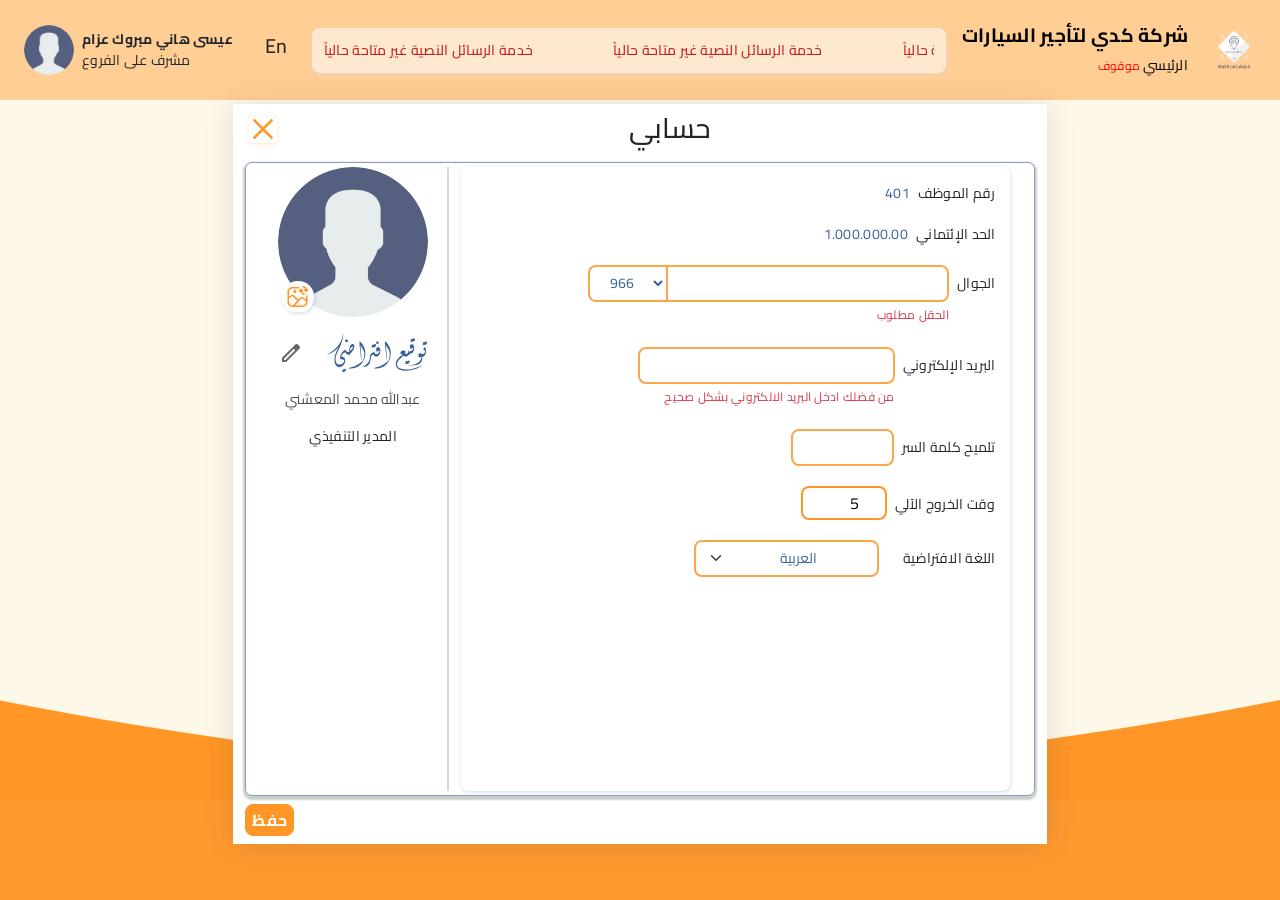
==== commit 2cceb7fe: "Add files via upload" ====
--- a/Pages/Account/index.html
+++ b/Pages/Account/index.html
@@ -17,6 +17,8 @@
     <link rel="stylesheet" href='https://cdnjs.cloudflare.com/ajax/libs/dripicons/2.0.0/webfont.min.css' />
 
     <link href="../../css/Pages_Style/style.css" rel="styleSheet">
+          <!-- <link href="../../css/Pages_Style/English_style.css" rel="styleSheet"> -->
+
    <style>
         body {
             min-height: 100dvh;
@@ -27,6 +29,7 @@
         }
         .container-fluid {
             height: auto;
+            min-height: auto;
         }
         #content-wrapper {
             flex: 1;
@@ -77,7 +80,7 @@
         }
         @media(min-width:1399.98px) {
             .main-card {
-                max-height: 95%;
+                max-height: 98.5%;
             }
         }
     </style>
@@ -112,21 +115,21 @@
                             style="font-size: 14px; width: 200px;" aria-labelledby="userDropdown">
 
                              <a class="dropdown-item notify-item" href="index.html">
-                                <img src="../../images/common/Static/AccountNavIcon.svg"/>
+                                <img src="../../images/common/Static/NavBar/AccountNavIcon.svg"/>
                                 <span>حسابى</span>
                             </a>
                             <a class="dropdown-item notify-item" data-bs-toggle="modal" data-bs-target="#PassWordModal">
-                                <img src="../../images/common/Static/PasswordNavIcon.svg" />
+                                <img src="../../images/common/Static/NavBar/PasswordNavIcon.svg" />
                                 <span>تغيير كلمة السر</span>
                             </a>
                             <a class="dropdown-item notify-item" href="https://ayatt12.github.io/login_v2/Systems.html">
-                                <img src="../../images/common/Static/SystemsNavIcon.svg" href="https://ayatt12.github.io/login_v2/Systems.html"/>
+                                <img src="../../images/common/Static/NavBar/SystemsNavIcon.svg" href="https://ayatt12.github.io/login_v2/Systems.html"/>
                                 <span>الانظمة</span>
                             </a>
                             <hr class="dropdown-divider">
                             <!-- item-->
                             <a class="dropdown-item notify-item" href="https://ayatt12.github.io/login_v2/index.html">
-                                <img src="../../images/common/Static/LogoutNavIcon.svg" />
+                                <img src="../../images/common/Static/NavBar/LogoutNavIcon.svg" />
                                 <span>تسجيل الخروج</span>
                             </a>
                         </div>
@@ -228,7 +231,7 @@
                 </div>
 
                 <!-- logo -->
-                <div class="d-flex align-items-center on-mobile gap-2 gap-md-3">
+                <div class="d-flex align-items-center on-mobile gap-1 gap-md-3">
                     <div class="">
                         <h1 class="hide-on-mobile" style="font-size: 1.2rem;font-weight: bold;">شركة كدي لتأجير السيارات
                         </h1>
@@ -264,11 +267,11 @@
                             <div class="row justify-content-center h-100 content-row">
                                 <div class="col-md-12 h-100">
                                     <fieldset>
-                                        <form class="needs-validation d-flex flex-column justify-content-between" novalidate id="AccountForm">
+                                        <form class="needs-validation d-flex flex-column justify-content-between w-100" novalidate id="AccountForm">
                                             <div class="row justify-content-end" style="flex: 1; min-height: 0;">
                                                 <div class="col-lg-12 h-100 d-flex">
                                                     <div class="container-fluid" style=" border: 1px solid #39629c9c;border-radius: 7px; box-shadow: 0 2px 2px 2px rgba(0, 0, 0, 0.2);flex: 1;overflow-y: auto;overflow-x: hidden;">
-                                                        <div class="row my-3 justify-content-around account-cards-row">
+                                                        <div class="row my-1 justify-content-around account-cards-row w-100">
                                                             <div class="col-lg-3 profile-section">
                                                                 <div class="row gap-1 gap-lg-3">
                                                                     <div class="col-md-12 d-flex justify-content-center">
@@ -294,11 +297,11 @@
                                                                 </div>
                                                             </div>
                                                             <div class="col-lg-8 Profile-Data-section">
-                                                                <div class="info-card mb-3">
+                                                                <div class="info-card">
                                                                 <div class="header-card text-center py-2"> بيانات</div>
                                                                 <div class="data-card">
                                                                         <div class="container-fluid">
-                                                                            <div class="row g-2 g-lg-0  gap-lg-3 py-3">
+                                                                            <div class="row g-1 gap-xl-3 py-3 flex-column flex-1 justify-content-between w-100">
                                                                                 <div class="col-md-6">
                                                                                     <div class="row g-2">
                                                                                         <div class="col-auto">
@@ -331,6 +334,12 @@
                                                                                                 <select class="input-group-text select-style counterCode" name="counterCode-phone">
                                                                                                     <option value="966"> 966</option>
                                                                                                 </select>
+
+                                                                                            </div>
+                                                                                            <div class="row requird-field-row-last">
+                                                                                                <div class="invalid-feedback d-flex">
+                                                                                                    <span asp-validation-for="UserInformation.CrMasUserInformationMobileNo" class="text-danger">الحقل مطلوب </span>
+                                                                                                </div>
                                                                                             </div>
                                                                                         </div>
                                                                                     </div>
@@ -343,6 +352,11 @@
                                                                                         </div>
                                                                                         <div class="col-md-6">
                                                                                             <input type="email" id="email" class="form-control inputs english-input" name="email">
+                                                                                             <div class="row requird-field-row-last">
+                                                                                                <div class="invalid-feedback d-flex">
+                                                                                                    <span asp-validation-for="UserInformation.CrMasUserInformationMobileNo" class="text-danger"> من فضلك ادخل البريد الالكتروني بشكل صحيح</span>
+                                                                                                </div>
+                                                                                            </div>
                                                                                         </div>
                                                                                     </div>
                                                                                 </div>
--- a/css/Common_Style/NavBar.css
+++ b/css/Common_Style/NavBar.css
@@ -218,7 +218,6 @@
 
   .on-mobile {
     flex-direction: column-reverse;
-    padding-top: 16px;
   }
 
   .on-mobile p {
--- a/css/Pages_Style/style.css
+++ b/css/Pages_Style/style.css
@@ -91,8 +91,8 @@
 
 .form-select-last {
     /* border-top: none; */
-    text-align: right;
-    width: 100%;
+    /* text-align: right;
+    width: 100%; */
 
 }
 
@@ -130,7 +130,7 @@
 }
 
 .modal-header .btn-close {
-    background: url(../img/cancel-2.svg) !important;
+    background: url(../../images/common/Static/cancel-2.svg) !important;
     background-size: contain !important;
     background-repeat: no-repeat !important;
     opacity: 1;
@@ -1379,7 +1379,6 @@
 
     .on-mobile {
         flex-direction: column-reverse;
-        padding-top: 16px;
     }
 
     .on-mobile p {
@@ -1846,12 +1845,6 @@
     vertical-align: middle;
 }
 
-.check-table-notes {
-    resize: none;
-    min-height: 30px;
-    height: 30px !important;
-}
-
 
 #tableContainer {
     overflow-y: auto;
@@ -2376,9 +2369,7 @@
 }
 
 .OTP {
-    width: 0.8599999999999999em;
     margin: 0.1em;
-    font-size: 2.0em;
     text-align: center;
     appearance: textfield;
     -webkit-appearance: textfield;
@@ -2387,6 +2378,9 @@
     background-color: #F7F7F7;
     border-radius: 6px;
     border-bottom: 2px solid #39629C;
+    height: 50px;
+    width: 25px;
+    font-size: 22px;
 }
 
 input::-webkit-outer-spin-button,
@@ -2709,7 +2703,7 @@
 
 .custom-img-btn {
     border: none;
-    background: none;
+    background: transparent;
 }
 
 .sinature-Btn-Card {
@@ -3284,4 +3278,158 @@
     .scroll-table-div {
         padding: 0;
     }
+}
+/* settelment Closure warning */
+#ClosureWarning{
+    direction: rtl;
+}
+.btn-modal-Save {
+  width: 100%;
+  background-color: #FF9626;
+  border: 2px solid #FF9626;
+  color: white;
+}
+
+.btn-Cancel {
+  width: 100%;
+  border: 2px solid #FF9626;
+  background-color: white;
+  color: #FF9626;
+}
+
+.btn-Cancel:hover {
+  background-color: #FFB666;
+  color: white;
+}
+
+.btn-modal-Save:hover {
+  background-color: #FF9626;
+  border: 2px solid #FF9626;
+  color: white;
+}
+/****************Add Notes New style virtual check up********************************************************************************************************************************************************************** */
+.table th {
+    z-index: 9999;
+}
+.modal-title {
+    color: #FF9626;
+    text-shadow: 1px 4px 4px rgb(187 187 187 / 68%);
+    font-size: 1.2rem;
+    letter-spacing: 0.32px;
+    text-align: center;
+}
+.Checkup-table .form-select {
+    height: 31px
+}
+
+.Checkup-table .form-select:focus {
+    border: 1px solid #facd9c !important;
+
+}
+
+.note-td {
+    position: relative;
+}
+
+.add-note-icon {
+    position: absolute;
+    top: 0;
+    left: 0;
+    padding: 0px 4px;
+}
+
+.note-cell {
+    cursor: pointer;
+    color: #6c757d;
+    font-size: 13px;
+}
+
+.note-cell.has-note {
+    display: none;
+}
+
+.note-cell:hover {
+    color: #faa64d;
+}
+
+.note-corner {
+    position: absolute;
+    top: 0;
+    left: 0;
+    width: 12px;
+    height: 12px;
+    cursor: pointer;
+    display: none;
+    z-index: 5;
+}
+
+.note-corner.has-note {
+    display: block;
+}
+
+.note-corner.has-note::after {
+    content: "";
+    position: absolute;
+    top: 0;
+    left: 0;
+    width: 0;
+    height: 0;
+    border-style: solid;
+    border-width: 10px 10px 0 0;
+    border-color: #d31d1d transparent transparent transparent;
+    filter: drop-shadow(0 0 0.5px rgba(0, 0, 0, .3));
+}
+
+.note-popover {
+    position: absolute;
+    z-index: 50;
+    min-width: 200px;
+    max-width: 260px;
+    background: #fffbe0;
+    border: 1px solid #e0c840;
+    box-shadow: 0 4px 14px rgba(0, 0, 0, .18);
+    padding: 8px 10px;
+    font-size: 13px;
+    border-radius: 2px;
+    white-space: pre-wrap;
+    line-height: 1.5;
+    display: none;
+    text-align: right;
+    direction: rtl;
+}
+
+.note-popover.show {
+    display: block;
+}
+
+.note-popover .note-edit-link {
+    display: block;
+    margin-top: 6px;
+    font-size: 12px;
+    color: #0d6efd;
+    cursor: pointer;
+}
+
+#noteModal textarea {
+    min-height: 60px !important;
+}
+.check-table-notes{
+    font-size: 1rem;
+}
+.row-label {
+    font-weight: 600;
+}
+#noteModal .modal-body{
+direction: rtl;
+}
+@media (max-width:991px) {
+    .virtual-check-data {
+        min-height: auto;
+    }
+}
+
+@media (min-width:992px) {
+    .virtual-check-table {
+        max-width: 450px;
+    }
 }
--- a/css/Pages_Style/English_style.css
+++ b/css/Pages_Style/English_style.css
@@ -0,0 +1,249 @@
+body {
+    direction: rtl;
+}
+#progressbar #Rental_terms:after{
+    left:50%
+}
+#progressbar #payment:after{
+    width: 60%;
+    right: 50%;
+}
+#progressbar #Contract_summary:after {
+    left: 50%;
+}
+.tables-style{
+    text-align: center;
+    direction: rtl;
+   
+}
+.tables-style thead{
+    text-align: center;
+    direction: rtl;
+   
+}
+.button-row img{
+    transform: rotate(180deg);
+}
+.close-icon{
+    transform: rotateY(180deg);
+}
+.radio-container {
+    gap: 10px
+}
+
+   .form-check-inline {
+    padding-left: 21px;
+    gap: 5px;
+   } 
+
+.cancle-icon {
+
+    margin-right: 25px;
+}
+textarea{
+    direction: ltr;
+}
+.notes_box{
+    direction: rtl;
+
+}
+.table-scroll {
+    padding-right: 0;
+}
+
+#myTable {
+    direction: rtl;
+}
+
+#Table-details {
+    direction: rtl;
+
+}
+
+#extensionTable {
+    direction: rtl;
+
+}
+
+#reportTable {
+    direction: rtl;
+
+}
+#SettlementTable{
+    direction: rtl;
+ 
+}
+.table-row {
+    padding-right: 10px;
+}
+.pdfs_Container {
+    position: absolute;
+    right: 0px;
+    left: auto;
+}
+.pdf_img {
+    position: absolute;
+    right: 20px;
+    left: auto;
+
+}
+.pdf_img2{
+    position: absolute;
+    right: 90px;  
+    left: auto;
+}
+.pdf_img3{
+    position: absolute;
+    right: 165px;  
+    left: auto;
+}
+@media (max-width:768px) {
+
+    .pdf_img,
+    .pdf_img2,
+    .pdf_img3,
+    .pdfs_Container {
+        position: static;
+    }
+
+    .pdf_imgs {
+        position: static;
+    }
+}
+
+/* .button-row {
+    padding-right: 34px;
+} */
+
+.form-outline .fa-search {
+    
+    right: 10px;
+}
+input[type="date"] {
+    padding:5px 10px;
+    position: relative;
+    text-align: start;
+}
+
+input[type="date"]::-webkit-calendar-picker-indicator {
+    display: block;
+    right: 10px;
+    left: auto;
+    position: absolute;
+}
+#tableContainer {
+    direction: rtl;
+}
+.dropdown-content-extension{
+    right: auto;
+    left: 0px;
+}
+#dropdown-content-contractValue{
+   right: auto !important;
+    left: 50px; 
+}
+.Contract-Cancle-content .text-muted{
+    direction: ltr;
+}
+.back-icon{
+    transform: rotate(180deg);
+}
+  @media (max-width:350px) {
+    .form-select-last {
+        width: 100%;
+    }
+}
+@media(max-width:991px) {
+
+    .dropdown-content-extension {
+        /* width: 120%; */
+        left: 0px;
+        right: auto;
+
+    }
+}
+#dropdown-content-Settlement, #dropdown-content-Settlement3 {
+    left: 0px;
+    right: auto;
+}
+
+
+
+/* ////////// */
+.form-select {
+     background-position: right .75rem center !important;
+     direction: ltr;
+     padding: .2rem 2rem .2rem .75rem;
+     height: 35px;
+}
+
+/* .form-select-last {
+    text-align: end;
+} */
+.date-col {
+    padding-left:0px ;
+    padding-right: 5px;
+}
+#Table-details{
+    height: 45vh;
+}
+.tables-style th {
+    box-shadow: 3px -1px 0px 0px rgb(255 242 228), 2px 3px 0px 1px rgb(255 159 64 / 18%);
+}
+.tables-style th:first-child {
+    box-shadow: 1px 0px 0px 0px rgb(255 242 228), 2px 3px 0px 1px rgb(255 159 64 / 18%);
+    border-radius: 0px 8px 8px 0px;
+}
+.tables-style th:last-child {
+    box-shadow: 3px -1px 0px 0px rgb(255 242 228), 2px 3px 0px 1px rgb(255 159 64 / 18%);
+    border-radius: 8px 0px 0px 8px;
+}
+/* account */
+.Profile-Data-section {
+    direction: ltr;
+}
+
+.counterCode {
+    border-radius: 0px 8px 8px 0px !important;
+    border-left: none;
+   border-right:2px solid #faa64d ;
+}
+.tel-input {
+    border-radius: 8px 0px 0px 8px !important;
+}
+.number-input-container button{
+    margin: 0px 7px 0px 0px;
+}
+.profile-section {
+    border-left: 2px solid #D9D9D9;
+    border-right:none ;
+}
+.select-style{
+    background-position:right .75rem center;
+}
+/* settelment Closure warning */
+#ClosureWarning{
+    direction: ltr;
+}
+/****************Add Notes New style virtual check up********************************************************************************************************************************************************************** */
+.note-corner{
+    top: 0;
+    right: 0;
+    transform: rotate(91deg);
+}
+.note-popover{
+    text-align: left;
+    direction: ltr;
+}
+.add-note-icon {
+    top: 0;
+    right: 0;
+    left: auto;
+}
+.table-bordered td {
+    border-left: 0;
+    border-right: 1px solid #ff9626a3;
+}
+#handoverNoteContainer{
+    text-align: left;
+}
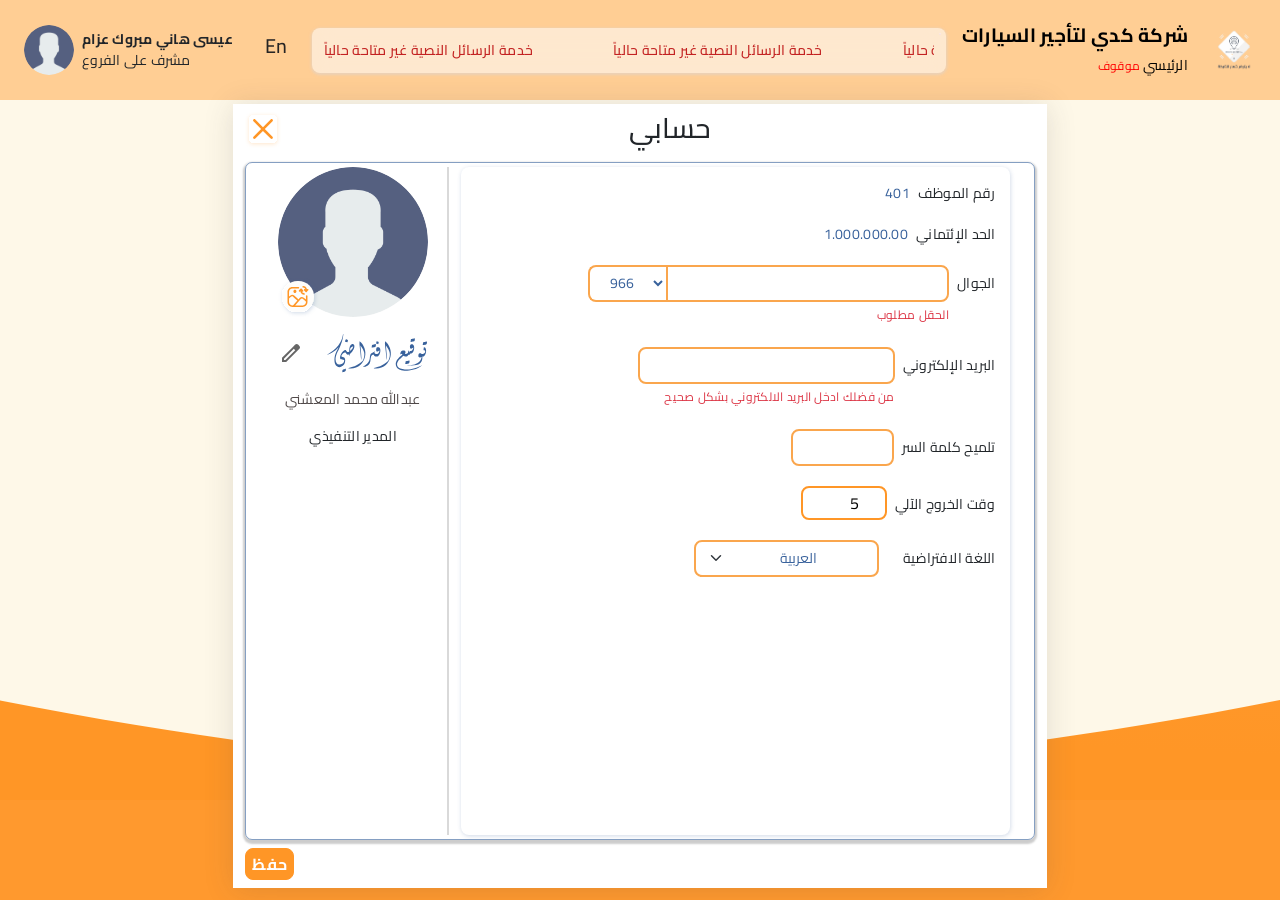
==== commit ad69bef7: "Update index.html" ====
--- a/Pages/Account/index.html
+++ b/Pages/Account/index.html
@@ -49,7 +49,6 @@
             display: flex;
             flex-direction: column;
             min-height: 0;
-            max-height: 93%;
         }
         .content-row {
             flex: 1;
@@ -567,4 +566,4 @@
     </script>
 </body>
 
-</html>+</html>
--- a/css/Pages_Style/style.css
+++ b/css/Pages_Style/style.css
@@ -2953,7 +2953,7 @@
     display: flex;
     flex-direction: column;
     min-height: 0;
-    max-height: 95%;
+    max-height: 98.5%;
 }
 
 .content-row {
@@ -3054,7 +3054,7 @@
 /* Tablet and below - adjust table heights */
 @media (max-width: 1399.98px) {
     .main-card {
-        height: 93%;
+        height: 98.5%;
     }
 
     .form-card {
@@ -3335,13 +3335,13 @@
     position: absolute;
     top: 0;
     left: 0;
-    padding: 0px 4px;
+    padding: 4px 4px;
 }
 
 .note-cell {
     cursor: pointer;
     color: #6c757d;
-    font-size: 13px;
+    font-size: 15px;
 }
 
 .note-cell.has-note {
@@ -3375,7 +3375,7 @@
     width: 0;
     height: 0;
     border-style: solid;
-    border-width: 10px 10px 0 0;
+    border-width: 15px 15px 0 0;
     border-color: #d31d1d transparent transparent transparent;
     filter: drop-shadow(0 0 0.5px rgba(0, 0, 0, .3));
 }
@@ -3414,7 +3414,7 @@
     min-height: 60px !important;
 }
 .check-table-notes{
-    font-size: 1rem;
+    height: 40px !important
 }
 .row-label {
     font-weight: 600;
